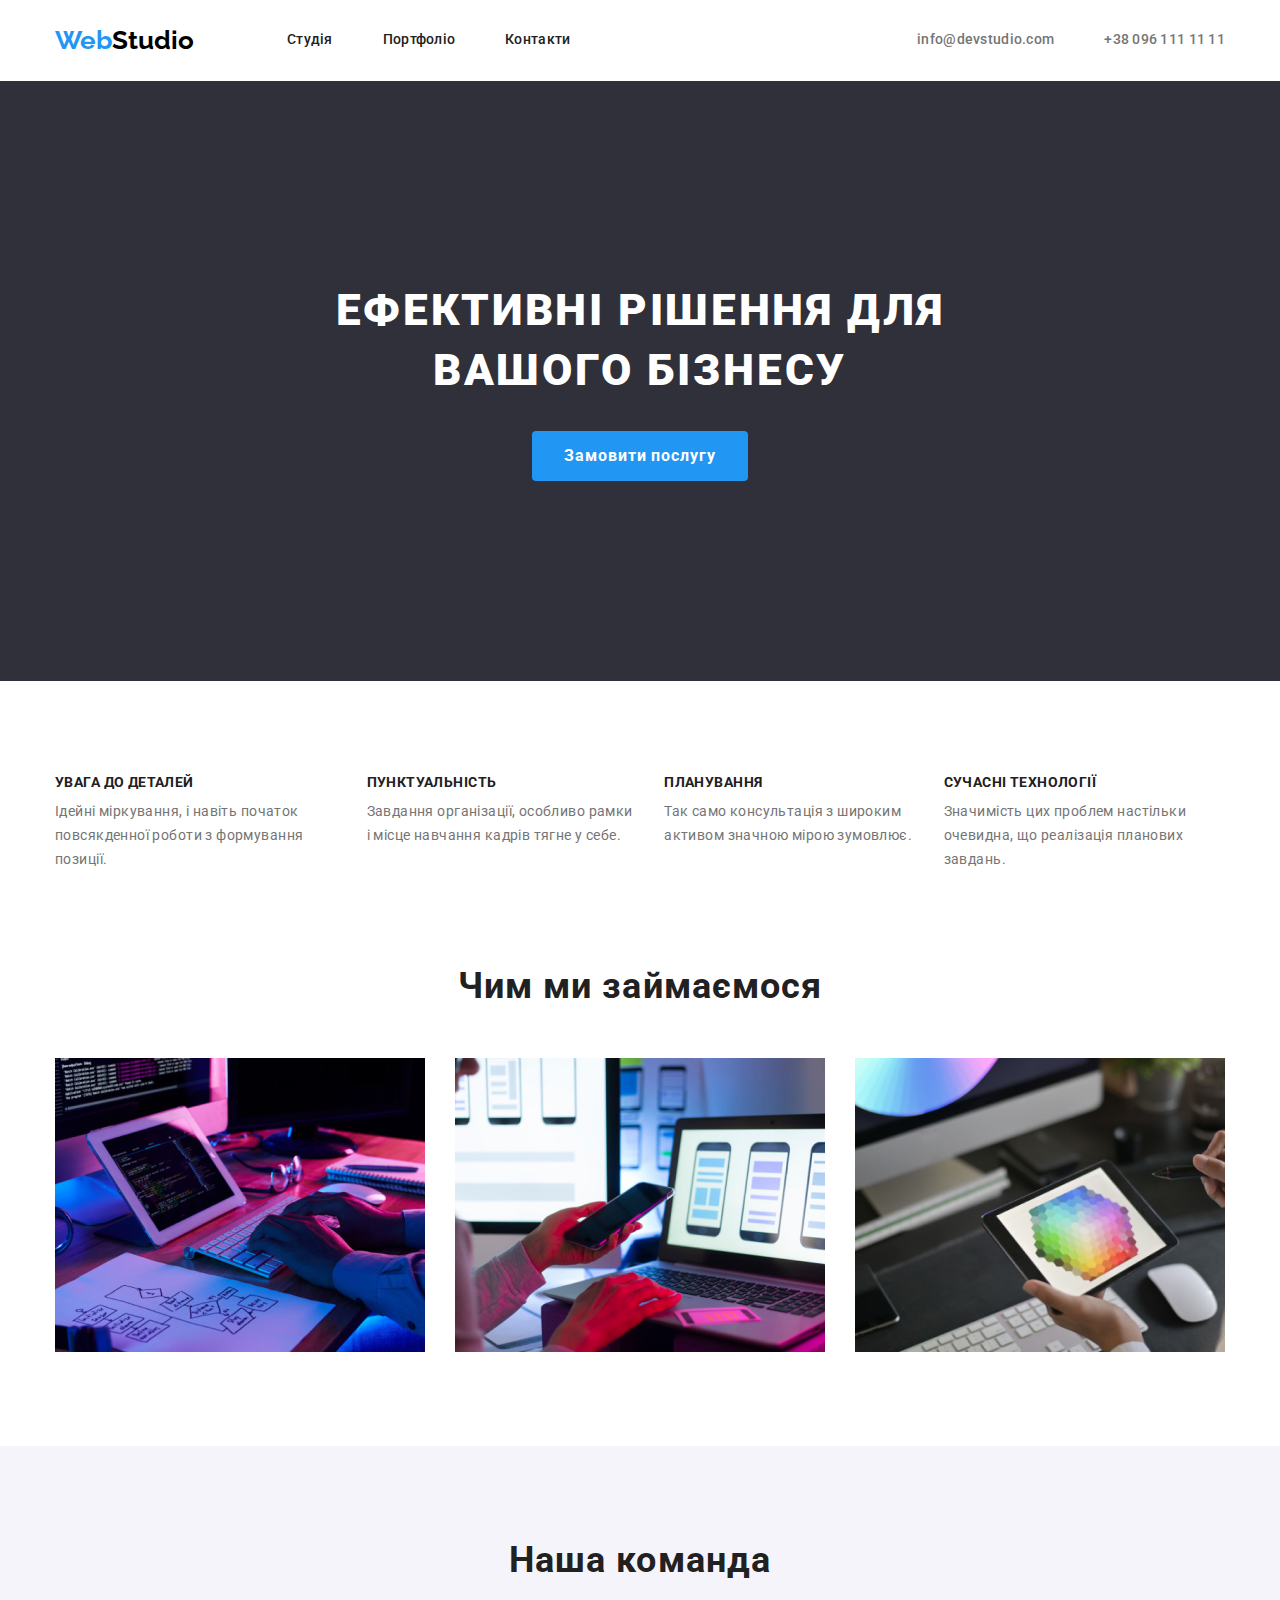
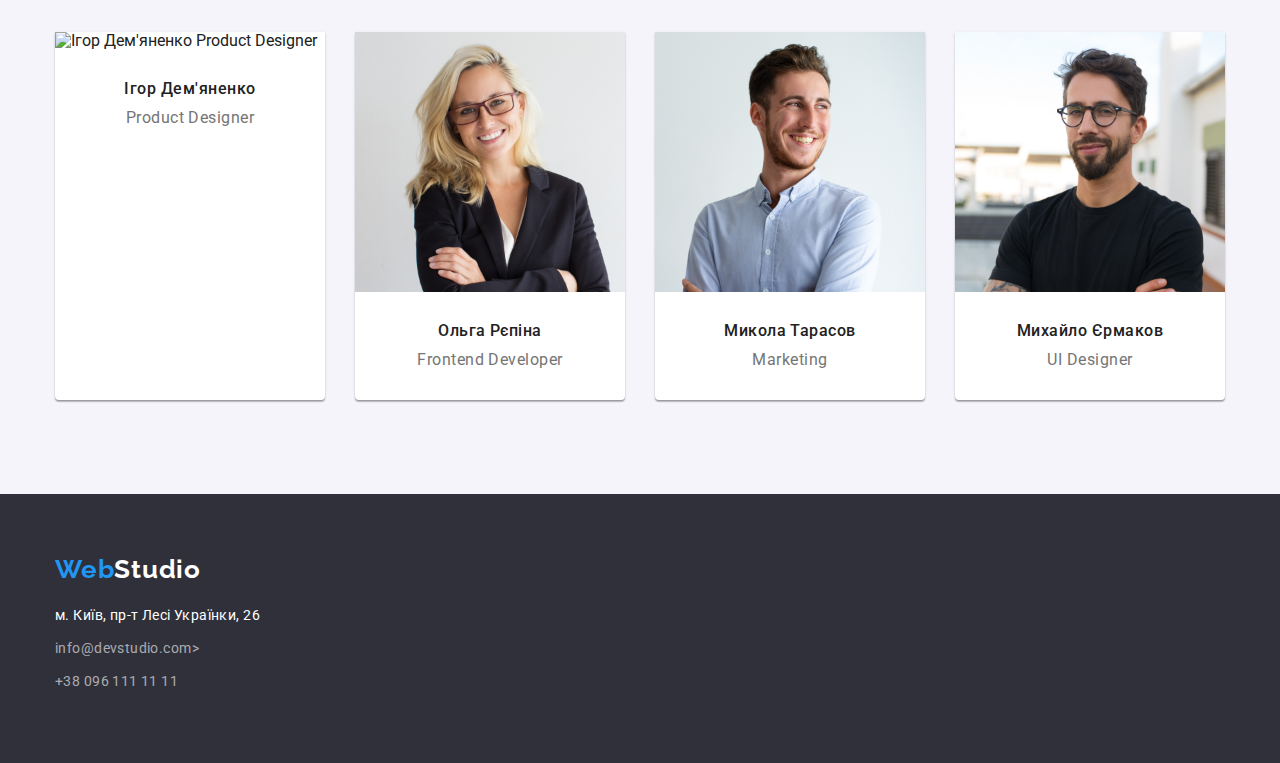
==== index.html @ bd8b51ce "Clone repozitory hm3" ====
<!DOCTYPE html>
<html lang="uk">
  <head>
    <meta charset="UTF-8" />
    <meta http-equiv="X-UA-Compatible" content="IE=edge" />
    <meta name="viewport" content="width=device-width, initial-scale=1.0" />
    <title>Document</title>
    <link
      rel="stylesheet"
      href="https://cdnjs.cloudflare.com/ajax/libs/modern-normalize/1.1.0/modern-normalize.min.css"
    />
    <link rel="stylesheet" href="./css/styles.css" />
    <link rel="preconnect" href="https://fonts.googleapis.com" />
    <link rel="preconnect" href="https://fonts.gstatic.com" crossorigin />
    <link
      href="https://fonts.googleapis.com/css2?family=Raleway:wght@700&family=Roboto:wght@400;500;700;900&display=swap"
      rel="stylesheet"
    />
  </head>

  <body>
    <header>
      <div class="container">
        <div class="header-container">
          <nav class="header-nav">
            <a class="logo-link" href="#"><span class="logoweb">Web</span>Studio </a>
            <ul class="nav-links">
              <li>
                <a class="nav-link" href="#">Студія</a>
              </li>
              <li>
                <a class="nav-link" href="./portfolio.html">Портфоліо</a>
              </li>
              <li>
                <a class="nav-link" href="#">Контакти</a>
              </li>
            </ul>
          </nav>

          <ul class="contact-links">
            <li><a class="contact-link" href="info@devstudio.com">info@devstudio.com</a></li>
            <li><a class="contact-link" href="tel:+380961111111">+38 096 111 11 11</a></li>
          </ul>
        </div>
      </div>
    </header>
    <main>
      <section class="main-section-button">
        <div class="container">
          <div class="container-main-button">
            <h1 class="main-text-button">Ефективні рішення для вашого бізнесу</h1>
            <button type="button" class="main-button">Замовити послугу</button>
          </div>
        </div>
      </section>
      <section class="main-text-section">
        <div class="container">
          <div class="container-main-text-title">
            <ul class="main-text">
              <li>
                <h3 class="main-text-title">УВАГА ДО ДЕТАЛЕЙ</h3>
                <p class="main-text-paragraph">
                  Ідейні міркування, і навіть початок повсякденної роботи з формування позиції.
                </p>
              </li>
              <li>
                <h3 class="main-text-title">ПУНКТУАЛЬНІСТЬ</h3>
                <p class="main-text-paragraph">
                  Завдання організації, особливо рамки і місце навчання кадрів тягне у себе.
                </p>
              </li>
              <li>
                <h3 class="main-text-title">ПЛАНУВАННЯ</h3>
                <p class="main-text-paragraph">
                  Так само консультація з широким активом значною мірою зумовлює.
                </p>
              </li>
              <li>
                <h3 class="main-text-title">СУЧАСНІ ТЕХНОЛОГІЇ</h3>
                <p class="main-text-paragraph">
                  Значимість цих проблем настільки очевидна, що реалізація планових завдань.
                </p>
              </li>
            </ul>
          </div>
        </div>
      </section>
      <section class="main-section-whatwedoings">
        <div class="container">
          <div class="container-main-whatwedoings">
            <h2 class="text-whatwedoing">Чим ми займаємося</h2>
            <ul class="main-section-whatwedoing">
              <li>
                <img src="./images/hm1/whatwedoing1.png" alt="Написання коду" width="370" />
              </li>

              <li>
                <img src="./images/hm1/whatwedoing2.png" alt="Мобільний додаток" width="370" />
              </li>

              <li>
                <img src="./images/hm1/whatwedoing3.png" alt="Графічний дизайн" width="370" />
              </li>
            </ul>
          </div>
        </div>
      </section>
      <section class="section-list-teams">
        <div class="container">
          <h2 class="team-title">Наша команда</h2>
          <ul class="list-teams-block">
            <li class="list-teams">
              <img
                src="./images/hm1/ІгорДем'яненко.svg"
                alt="Ігор Дем'яненко Product Designer"
                width="270"
              />
              <div class="team-text">
                <h3 class="list-team">Ігор Дем'яненко</h3>
                <p class="list-team-text">Product Designer</p>
              </div>
            </li>

            <li class="list-teams">
              <img
                src="./images/hm1/ОльгаРєпіна.png"
                alt="Ольга Рєпіна Frontend Developer"
                width="270"
              />
              <div class="team-text">
                <h3 class="list-team">Ольга Рєпіна</h3>
                <p class="list-team-text">Frontend Developer</p>
              </div>
            </li>
            <li class="list-teams">
              <img
                src="./images/hm1/МиколаТарасов.png"
                alt="Микола Тарасов Marketing"
                width="270"
              />
              <div class="team-text">
                <h3 class="list-team">Микола Тарасов</h3>
                <p class="list-team-text">Marketing</p>
              </div>
            </li>
            <li class="list-teams">
              <img
                src="./images/hm1/МихайлоЄрмаков.png"
                alt="Михайло Єрмаков UI Designer"
                width="270"
              />
              <div class="team-text">
                <h3 class="list-team">Михайло Єрмаков</h3>
                <p class="list-team-text">UI Designer</p>
              </div>
            </li>
          </ul>
        </div>
      </section>
    </main>
    <footer>
      <div class="container">
        <div class="container-footer">
          <a class="logo-link-footer" href="#"><span class="logoweb-footer">Web</span>Studio </a>
          <ul class="contact-links-footer">
            <li class="link-address">м. Київ, пр-т Лесі Українки, 26</li>
            <li class="contact-link-footer">info@devstudio.com></li>
            <li class="contact-link-footer">+38 096 111 11 11</li>
          </ul>
        </div>
      </div>
    </footer>
  </body>
</html>
---- css/styles.css ----
:root {
  --color-primary: #212121;
  --color-backgorund: #f5f4fa;
  --color-brand: #2f303a;
  --color-text: #757575;
  --color-backgorund2: #f5f5f5;
}
h1,
h2,
h3,
h4,
h5,
h6,
p,
ul {
  margin: 0;
  padding: 0;
}

*,
*::before,
*::after {
  box-sizing: border-box;
}
img {
  display: block;
  max-width: 100%;
  height: auto;
}

body {
  color: var(--color-primary);
  font-family: 'Roboto', sans-serif;
  font-size: 16px;
  font-weight: 400;
  background-color: #fff;
}
section {
  padding: 94px 0;
}

.container {
  width: 100%;
  max-width: 1200px;
  padding: 0 15px;
  margin: 0 auto;
}
header {
  padding: 25px 0;
  background-color: #fff;
}
.header-container {
  display: flex;
  align-items: center;
  justify-content: space-between;
}
.header-nav {
  display: flex;
  flex-grow: 1;
  align-items: center;
}

.logo-link {
  color: #000000;
  font-family: 'Raleway', sans-serif;
  font-weight: 700;
  font-size: 26px;
  line-height: 1.19;
  text-decoration: none;
}
.logoweb {
  color: #2196f3;
}
.nav-links {
  display: flex;
  gap: 50px;
  margin-left: 93px;

  font-weight: 500;
  font-size: 14px;
  line-height: 1.14;
  letter-spacing: 0.02em;
  list-style-type: none;
}

.nav-link {
  color: var(--color-primary);
  text-decoration: none;
}

.nav-links .nav-link:hover {
  color: #2196f3;
}
.nav-links .nav-link:focus {
  color: #2196f3;
}
.contact-links {
  display: flex;
  gap: 50px;
  font-weight: 500;
  font-size: 14px;
  line-height: 1.14;
  letter-spacing: 0.02em;
  list-style-type: none;
}
.contact-link {
  color: var(--color-text);
  text-decoration: none;
}
.contact-links .contact-link:hover {
  color: #2196f3;
}
.contact-links .contact-link:focus {
  color: #2196f3;
}
.main-section-button {
  padding: 200px 0;
  background-color: var(--color-brand);
}
.container-main-button {
  text-align: center;
}
.main-text-button {
  margin: 0 auto;
  max-width: 696px;
  font-weight: 900;
  font-size: 44px;
  line-height: 1.36;
  letter-spacing: 0.06em;
  text-transform: uppercase;
  color: #fff;
}
.main-button {
  margin-top: 30px;
  padding: 10px 32px;
  font-weight: 700;
  font-size: 16px;
  line-height: 1.87;
  letter-spacing: 0.06em;
  color: #fff;
  background-color: #2196f3;
  border: none;
  border-radius: 4px;
}
.main-button:hover {
  background-color: #188ce8;
  color: #fff;
}
.main-text-section {
  background-color: #fff;
  padding-bottom: initial;
}
.main-text {
  display: flex;
  gap: 30px;
  flex-basis: calc((100%-90px) / 4);
}

.main-text {
  list-style-type: none;
}
.main-text-title {
  margin-bottom: 10px;
  font-weight: 700;
  font-size: 14px;
  line-height: 1.14;
  letter-spacing: 0.03em;
  text-transform: uppercase;
  text-decoration: none;
  color: var(--color-primary);
}
.main-text-paragraph {
  font-size: 14px;
  line-height: 1.71;
  letter-spacing: 0.03em;
  color: var(--color-text);
  text-decoration: none;
}

.main-section-whatwedoing {
  display: flex;
  gap: 30px;
  flex-basis: calc((100%-90px) / 3);
  justify-content: center;
  list-style-type: none;
  background-color: #fff;
}
.container-main-whatwedoings {
  text-align: center;
}
.text-whatwedoing {
  margin-bottom: 50px;
  font-weight: 700;
  font-size: 36px;
  line-height: 1.16;
  letter-spacing: 0.03em;
  color: var(--color-primary);
}
.section-list-teams {
  background-color: var(--color-backgorund);
}
.list-teams-block {
  display: flex;
  gap: 30px;
  flex-basis: calc((100%-90px) / 4);
  justify-content: center;
  list-style-type: none;
}
.team-title {
  text-align: center;
  margin-bottom: 50px;
  font-weight: 700;
  font-size: 36px;
  line-height: 1.16;
  letter-spacing: 0.03em;
  color: var(--color-primary);
}
.list-team {
  margin-bottom: 10px;
  text-align: center;
  font-weight: 500;
  font-size: 16px;
  line-height: 1.18;
  letter-spacing: 0.03em;
  color: var(--color-primary);
}
.list-team-text {
  text-align: center;
  font-size: 16px;
  line-height: 1.18;
  letter-spacing: 0.03em;
  color: var(--color-text);
}
.list-teams {
  background-color: #fff;
  box-shadow: 0px 1px 3px rgba(0, 0, 0, 0.12), 0px 1px 1px rgba(0, 0, 0, 0.14),
    0px 2px 1px rgba(0, 0, 0, 0.2);
  border-radius: 0px 0px 4px 4px;
}
.team-text {
  padding: 30px 0;
}
footer {
  padding: 60px 0;
  background-color: var(--color-brand);
}

.logo-link-footer {
  padding-top: 60px;

  color: #fff;
  font-family: 'Raleway', sans-serif;
  font-weight: 700;
  font-size: 26px;
  line-height: 1.19;
  letter-spacing: 0.03em;
  text-decoration: none;
}
.logoweb-footer {
  color: #2196f3;
}
.link-address {
  margin-bottom: 9px;
  font-size: 14px;
  line-height: 1.71;
  letter-spacing: 0.03em;
  color: #fff;
}
.contact-links-footer {
  margin-top: 20px;
  list-style-type: none;
}
.contact-link-footer {
  margin: 9px 0;
  font-size: 14px;
  line-height: 1.71;
  letter-spacing: 0.03em;
  color: rgba(255, 255, 255, 0.6);
}
.header-portfolio {
  border: 1px solid #ececec;
}
.container-section-portfolio {
  text-align: center;
}

.button-portfolio {
  padding: 6px 22px;
  font-weight: 500;
  font-size: 16px;
  line-height: 1.62;
  letter-spacing: 0.03em;
  color: var(--color-primary);
  background: var(--color-backgorund);
  border-radius: 4px;
  border: none;
}
.button-portfolio:focus {
  background-color: #2196f3;
  color: #fff;
}
.button-portfolio:hover {
  background-color: #2196f3;
  color: #fff;
}

.list-buttons-portfolio {
  display: flex;
  justify-content: center;
  gap: 8px;
  list-style-type: none;
}

.list-portfolio-box {
  display: flex;
  list-style-type: none;
  margin-top: 50px;
  gap: 30px;
  flex-wrap: wrap;
}
.porfolio-box {
  box-sizing: border-box;
  background: #ffffff;
}
.portfolio-title {
  margin-bottom: 4px;
  font-weight: 700;
  font-size: 18px;
  line-height: 2;
  letter-spacing: 0.06em;
  color: var(--color-primary);
}
.portfolio-paragraph {
  font-size: 16px;
  line-height: 1.87;
  letter-spacing: 0.03em;
  color: var(--color-text);
}
.portfolio-text {
  border-left: 1px solid #eeeeee;
  border-right: 1px solid #eeeeee;
  border-bottom: 1px solid #eeeeee;
  padding: 20px 24px;
}
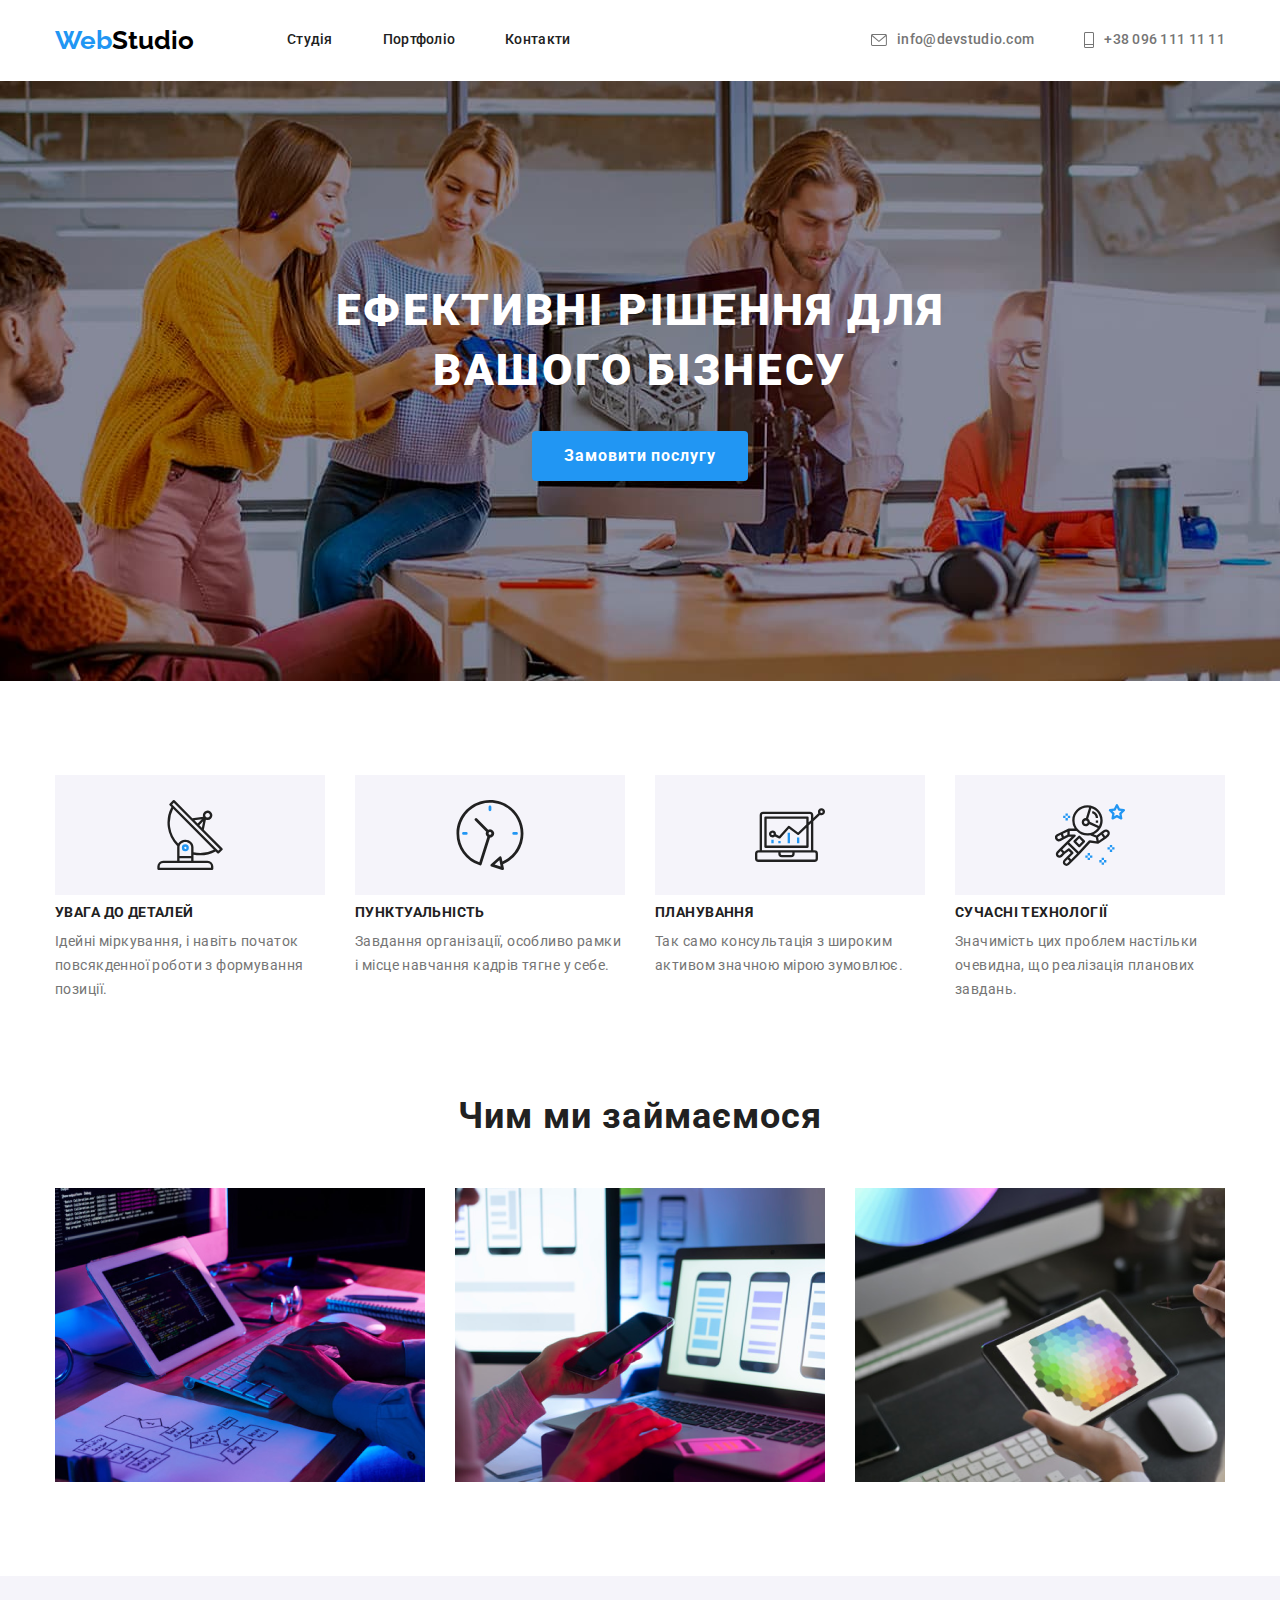
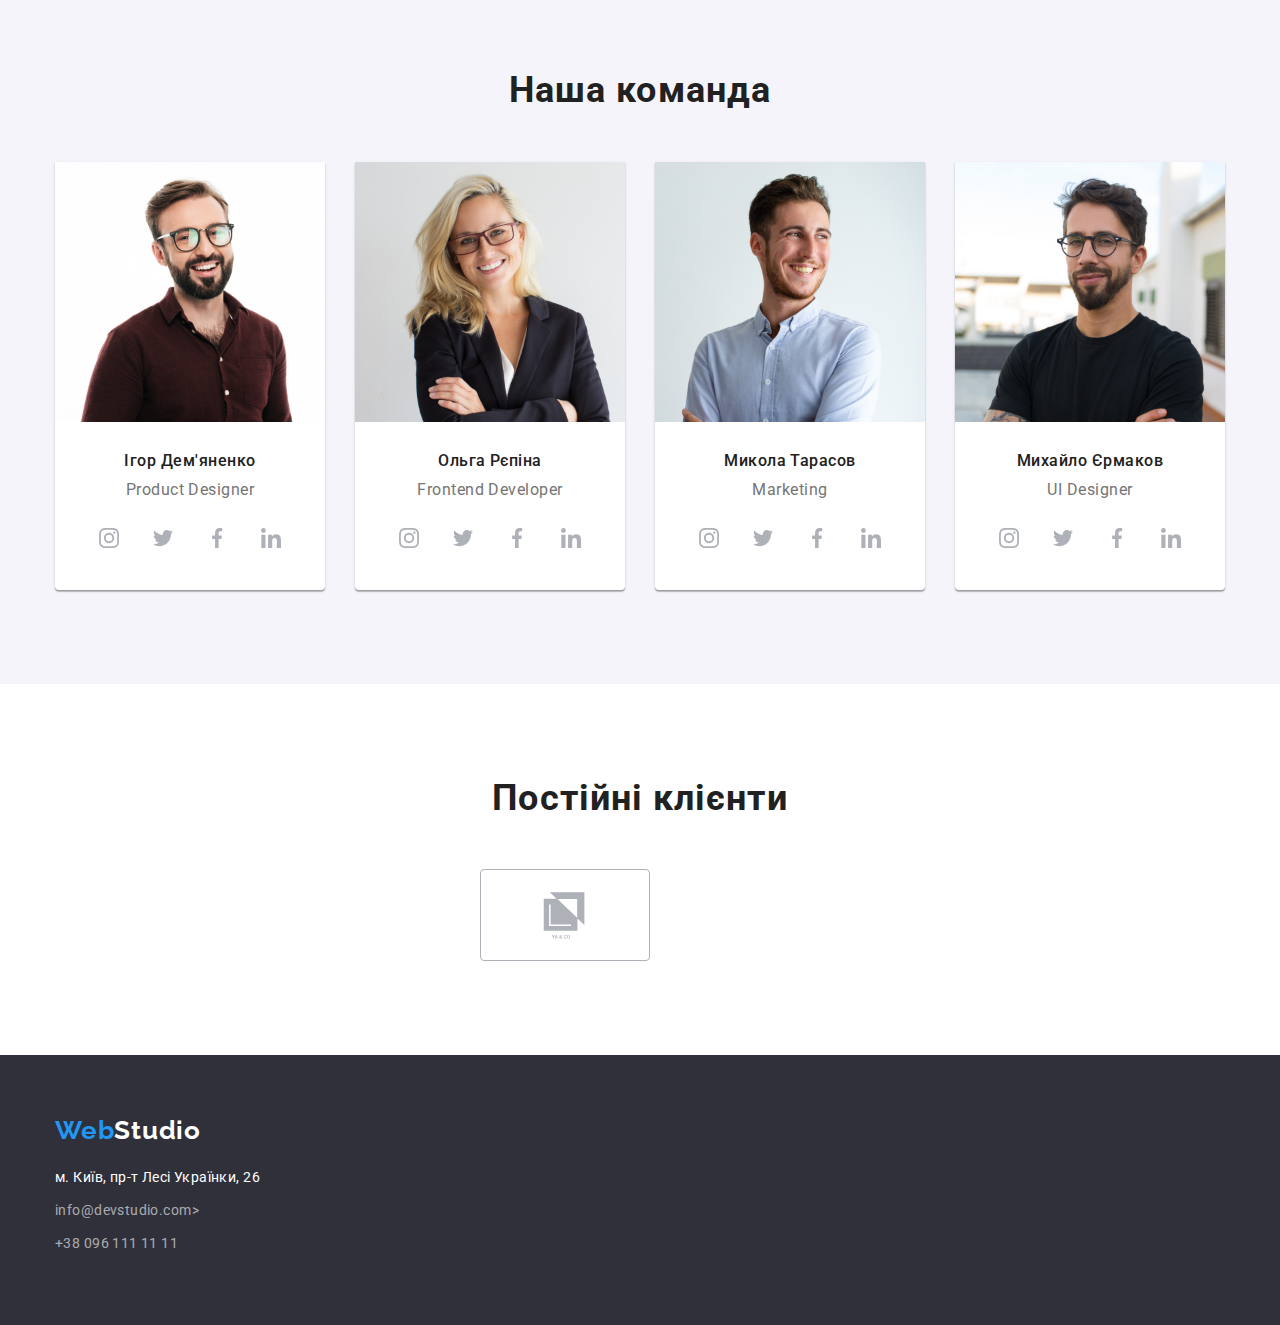
==== commit 77366dd7: "End onhover in permanent-clients" ====
--- a/index.html
+++ b/index.html
@@ -38,8 +38,27 @@
           </nav>
 
           <ul class="contact-links">
-            <li><a class="contact-link" href="info@devstudio.com">info@devstudio.com</a></li>
-            <li><a class="contact-link" href="tel:+380961111111">+38 096 111 11 11</a></li>
+            <li class="contact-links-list">
+              <a class="contact-link" href="info@devstudio.com">
+                <div class="contact-links-img">
+                  <svg width="16" height="12">
+                    <use href="./images/icons.svg#icon-envelope"></use>
+                  </svg>
+                </div>
+                info@devstudio.com</a
+              >
+            </li>
+
+            <li class="contact-links-list">
+              <a class="contact-link" href="tel:+380961111111">
+                <div class="contact-links-img">
+                  <svg width="10" height="16">
+                    <use href="./images/icons.svg#icon-phone"></use>
+                  </svg>
+                </div>
+                +38 096 111 11 11</a
+              >
+            </li>
           </ul>
         </div>
       </div>
@@ -58,24 +77,44 @@
           <div class="container-main-text-title">
             <ul class="main-text">
               <li>
+                <div class="main-text-img">
+                  <svg width="70" height="70">
+                    <use href="./images/icons.svg#icon-antenna"></use>
+                  </svg>
+                </div>
                 <h3 class="main-text-title">УВАГА ДО ДЕТАЛЕЙ</h3>
                 <p class="main-text-paragraph">
                   Ідейні міркування, і навіть початок повсякденної роботи з формування позиції.
                 </p>
               </li>
               <li>
+                <div class="main-text-img">
+                  <svg width="70" height="70">
+                    <use href="./images/icons.svg#icon-clock"></use>
+                  </svg>
+                </div>
                 <h3 class="main-text-title">ПУНКТУАЛЬНІСТЬ</h3>
                 <p class="main-text-paragraph">
                   Завдання організації, особливо рамки і місце навчання кадрів тягне у себе.
                 </p>
               </li>
               <li>
+                <div class="main-text-img">
+                  <svg width="70" height="70">
+                    <use href="./images/icons.svg#icon-diagram"></use>
+                  </svg>
+                </div>
                 <h3 class="main-text-title">ПЛАНУВАННЯ</h3>
                 <p class="main-text-paragraph">
                   Так само консультація з широким активом значною мірою зумовлює.
                 </p>
               </li>
               <li>
+                <div class="main-text-img">
+                  <svg width="70" height="70">
+                    <use href="./images/icons.svg#icon-astronaut"></use>
+                  </svg>
+                </div>
                 <h3 class="main-text-title">СУЧАСНІ ТЕХНОЛОГІЇ</h3>
                 <p class="main-text-paragraph">
                   Значимість цих проблем настільки очевидна, що реалізація планових завдань.
@@ -91,15 +130,27 @@
             <h2 class="text-whatwedoing">Чим ми займаємося</h2>
             <ul class="main-section-whatwedoing">
               <li>
-                <img src="./images/hm1/whatwedoing1.png" alt="Написання коду" width="370" />
-              </li>
-
-              <li>
-                <img src="./images/hm1/whatwedoing2.png" alt="Мобільний додаток" width="370" />
-              </li>
-
-              <li>
-                <img src="./images/hm1/whatwedoing3.png" alt="Графічний дизайн" width="370" />
+                <img
+                  src="./images/studio.image/whatwedoing1.png"
+                  alt="Написання коду"
+                  width="370"
+                />
+              </li>
+
+              <li>
+                <img
+                  src="./images/studio.image/whatwedoing2.png"
+                  alt="Мобільний додаток"
+                  width="370"
+                />
+              </li>
+
+              <li>
+                <img
+                  src="./images/studio.image/whatwedoing3.png"
+                  alt="Графічний дизайн"
+                  width="370"
+                />
               </li>
             </ul>
           </div>
@@ -111,49 +162,196 @@
           <ul class="list-teams-block">
             <li class="list-teams">
               <img
-                src="./images/hm1/ІгорДем'яненко.svg"
+                src="./images/studio.image/ІгорДем'яненко.png"
                 alt="Ігор Дем'яненко Product Designer"
                 width="270"
               />
               <div class="team-text">
                 <h3 class="list-team">Ігор Дем'яненко</h3>
                 <p class="list-team-text">Product Designer</p>
+                <div class="list-team-link">
+                  <ul class="net-list">
+                    <li class="net-item">
+                      <a href="#" class="net-link">
+                        <svg class="net-icon" width="20" height="20">
+                          <use href="./images/icons.svg#icon-instagram"></use>
+                        </svg>
+                      </a>
+                    </li>
+                    <li class="net-item">
+                      <a href="#" class="net-link">
+                        <svg class="net-icon" width="20" height="20">
+                          <use href="./images/icons.svg#icon-twitter"></use>
+                        </svg>
+                      </a>
+                    </li>
+                    <li class="net-item">
+                      <a href="#" class="net-link">
+                        <svg class="net-icon" width="20" height="20">
+                          <use href="./images/icons.svg#icon-facebook"></use>
+                        </svg>
+                      </a>
+                    </li>
+                    <li class="net-item">
+                      <a href="#" class="net-link">
+                        <svg class="net-icon" width="20" height="20">
+                          <use href="./images/icons.svg#icon-linkedin"></use>
+                        </svg>
+                      </a>
+                    </li>
+                  </ul>
+                </div>
               </div>
             </li>
 
             <li class="list-teams">
               <img
-                src="./images/hm1/ОльгаРєпіна.png"
+                src="./images/studio.image/ОльгаРєпіна.png"
                 alt="Ольга Рєпіна Frontend Developer"
                 width="270"
               />
               <div class="team-text">
                 <h3 class="list-team">Ольга Рєпіна</h3>
                 <p class="list-team-text">Frontend Developer</p>
+                <div class="list-team-link">
+                  <ul class="net-list">
+                    <li class="net-item">
+                      <a href="#" class="net-link">
+                        <svg class="net-icon" width="20" height="20">
+                          <use href="./images/icons.svg#icon-instagram"></use>
+                        </svg>
+                      </a>
+                    </li>
+                    <li class="net-item">
+                      <a href="#" class="net-link">
+                        <svg class="net-icon" width="20" height="20">
+                          <use href="./images/icons.svg#icon-twitter"></use>
+                        </svg>
+                      </a>
+                    </li>
+                    <li class="net-item">
+                      <a href="#" class="net-link">
+                        <svg class="net-icon" width="20" height="20">
+                          <use href="./images/icons.svg#icon-facebook"></use>
+                        </svg>
+                      </a>
+                    </li>
+                    <li class="net-item">
+                      <a href="#" class="net-link">
+                        <svg class="net-icon" width="20" height="20">
+                          <use href="./images/icons.svg#icon-linkedin"></use>
+                        </svg>
+                      </a>
+                    </li>
+                  </ul>
+                </div>
               </div>
             </li>
             <li class="list-teams">
               <img
-                src="./images/hm1/МиколаТарасов.png"
+                src="./images/studio.image/МиколаТарасов.png"
                 alt="Микола Тарасов Marketing"
                 width="270"
               />
               <div class="team-text">
                 <h3 class="list-team">Микола Тарасов</h3>
                 <p class="list-team-text">Marketing</p>
+                <div class="list-team-link">
+                  <ul class="net-list">
+                    <li class="net-item">
+                      <a href="#" class="net-link">
+                        <svg class="net-icon" width="20" height="20">
+                          <use href="./images/icons.svg#icon-instagram"></use>
+                        </svg>
+                      </a>
+                    </li>
+                    <li class="net-item">
+                      <a href="#" class="net-link">
+                        <svg class="net-icon" width="20" height="20">
+                          <use href="./images/icons.svg#icon-twitter"></use>
+                        </svg>
+                      </a>
+                    </li>
+                    <li class="net-item">
+                      <a href="#" class="net-link">
+                        <svg class="net-icon" width="20" height="20">
+                          <use href="./images/icons.svg#icon-facebook"></use>
+                        </svg>
+                      </a>
+                    </li>
+                    <li class="net-item">
+                      <a href="#" class="net-link">
+                        <svg class="net-icon" width="20" height="20">
+                          <use href="./images/icons.svg#icon-linkedin"></use>
+                        </svg>
+                      </a>
+                    </li>
+                  </ul>
+                </div>
               </div>
             </li>
             <li class="list-teams">
               <img
-                src="./images/hm1/МихайлоЄрмаков.png"
+                src="./images/studio.image/МихайлоЄрмаков.png"
                 alt="Михайло Єрмаков UI Designer"
                 width="270"
               />
               <div class="team-text">
                 <h3 class="list-team">Михайло Єрмаков</h3>
                 <p class="list-team-text">UI Designer</p>
+                <div class="list-team-link">
+                  <ul class="net-list">
+                    <li class="net-item">
+                      <a href="#" class="net-link">
+                        <svg class="net-icon" width="20" height="20">
+                          <use href="./images/icons.svg#icon-instagram"></use>
+                        </svg>
+                      </a>
+                    </li>
+                    <li class="net-item">
+                      <a href="#" class="net-link">
+                        <svg class="net-icon" width="20" height="20">
+                          <use href="./images/icons.svg#icon-twitter"></use>
+                        </svg>
+                      </a>
+                    </li>
+                    <li class="net-item">
+                      <a href="#" class="net-link">
+                        <svg class="net-icon" width="20" height="20">
+                          <use href="./images/icons.svg#icon-facebook"></use>
+                        </svg>
+                      </a>
+                    </li>
+                    <li class="net-item">
+                      <a href="#" class="net-link">
+                        <svg class="net-icon" width="20" height="20">
+                          <use href="./images/icons.svg#icon-linkedin"></use>
+                        </svg>
+                      </a>
+                    </li>
+                  </ul>
+                </div>
               </div>
             </li>
+          </ul>
+        </div>
+      </section>
+      <section class="permanent-clients-section">
+        <div class="container">
+          <h2 class="permanent-clients-title">Постійні клієнти</h2>
+          <ul class="permanent-clients-block">
+            <li class="permanent-client">
+              <a href="#" class="permanent-clients-link">
+                <svg class="permanent-icon" width="106" height="60">
+                  <use href="./images/icons.svg#icon-company1"></use>
+                </svg>
+              </a>
+            </li>
+            <li class="permanent-client"></li>
+            <li class="permanent-client"></li>
+            <li class="permanent-client"></li>
+            <li class="permanent-client"></li>
+            <li class="permanent-client"></li>
           </ul>
         </div>
       </section>
--- a/css/styles.css
+++ b/css/styles.css
@@ -4,6 +4,8 @@
   --color-brand: #2f303a;
   --color-text: #757575;
   --color-backgorund2: #f5f5f5;
+  --color-soc-link: #afb1b8;
+  --color-focus: #2196f3;
 }
 h1,
 h2,
@@ -16,6 +18,9 @@
   margin: 0;
   padding: 0;
 }
+ul {
+  list-style-type: none;
+}
 
 *,
 *::before,
@@ -80,7 +85,6 @@
   font-size: 14px;
   line-height: 1.14;
   letter-spacing: 0.02em;
-  list-style-type: none;
 }
 
 .nav-link {
@@ -92,7 +96,7 @@
   color: #2196f3;
 }
 .nav-links .nav-link:focus {
-  color: #2196f3;
+  color: var(--color-focus);
 }
 .contact-links {
   display: flex;
@@ -101,21 +105,38 @@
   font-size: 14px;
   line-height: 1.14;
   letter-spacing: 0.02em;
-  list-style-type: none;
-}
+}
+
+.contact-links-img {
+  display: flex;
+  justify-content: center;
+  align-items: center;
+  fill: var(--color-text);
+  margin-right: 10px;
+}
+.contact-link:hover .contact-links-img {
+  fill: var(--color-focus);
+}
+
 .contact-link {
+  display: flex;
+  justify-content: center;
+  align-items: center;
   color: var(--color-text);
   text-decoration: none;
 }
-.contact-links .contact-link:hover {
-  color: #2196f3;
-}
-.contact-links .contact-link:focus {
-  color: #2196f3;
+.contact-link:hover {
+  color: var(--color-focus);
+}
+.contact-link:focus {
+  color: var(--color-focus);
 }
 .main-section-button {
+  background-position: center;
+  background-repeat: no-repeat;
   padding: 200px 0;
-  background-color: var(--color-brand);
+  background-image: url(/images/studio.image/backgroundimage.jpg);
+  background-color: rgba(47, 48, 58, 0.4);
 }
 .container-main-button {
   text-align: center;
@@ -156,8 +177,14 @@
   flex-basis: calc((100%-90px) / 4);
 }
 
-.main-text {
-  list-style-type: none;
+.main-text-img {
+  display: flex;
+  justify-content: center;
+  align-items: center;
+  width: 270px;
+  height: 120px;
+  margin-bottom: 10px;
+  background-color: var(--color-backgorund);
 }
 .main-text-title {
   margin-bottom: 10px;
@@ -182,7 +209,7 @@
   gap: 30px;
   flex-basis: calc((100%-90px) / 3);
   justify-content: center;
-  list-style-type: none;
+
   background-color: #fff;
 }
 .container-main-whatwedoings {
@@ -204,7 +231,6 @@
   gap: 30px;
   flex-basis: calc((100%-90px) / 4);
   justify-content: center;
-  list-style-type: none;
 }
 .team-title {
   text-align: center;
@@ -225,6 +251,7 @@
   color: var(--color-primary);
 }
 .list-team-text {
+  margin-bottom: 16px;
   text-align: center;
   font-size: 16px;
   line-height: 1.18;
@@ -240,6 +267,60 @@
 .team-text {
   padding: 30px 0;
 }
+
+.net-list {
+  display: flex;
+  justify-content: center;
+  gap: 10px;
+}
+.net-link {
+  width: 44px;
+  height: 44px;
+  display: flex;
+  align-items: center;
+  justify-content: center;
+  background-color: #fff;
+  border-radius: 50%;
+}
+.net-link {
+  fill: var(--color-soc-link);
+}
+.net-link:hover {
+  fill: #fff;
+  background-color: var(--color-focus);
+}
+.permanent-clients-block {
+  display: flex;
+  justify-content: center;
+  gap: 30px;
+}
+.permanent-clients-link {
+  width: 170px;
+  height: 92px;
+  display: flex;
+  align-items: center;
+  justify-content: center;
+  background-color: #fff;
+  border: 1px solid #afb1b8;
+  border-radius: 4px;
+}
+.permanent-clients-title {
+  margin-bottom: 50px;
+  font-weight: 700;
+  font-size: 36px;
+  line-height: 1.16;
+  text-align: center;
+  letter-spacing: 0.03em;
+}
+.permanent-icon {
+  display: flex;
+  align-items: center;
+  justify-content: center;
+  fill: #afb1b8;
+}
+.permanent-clients-link:hover {
+  fill: var(--color-focus);
+}
 footer {
   padding: 60px 0;
   background-color: var(--color-brand);
@@ -268,7 +349,6 @@
 }
 .contact-links-footer {
   margin-top: 20px;
-  list-style-type: none;
 }
 .contact-link-footer {
   margin: 9px 0;
@@ -279,9 +359,6 @@
 }
 .header-portfolio {
   border: 1px solid #ececec;
-}
-.container-section-portfolio {
-  text-align: center;
 }
 
 .button-portfolio {
@@ -296,7 +373,7 @@
   border: none;
 }
 .button-portfolio:focus {
-  background-color: #2196f3;
+  background-color: var(--color-focus);
   color: #fff;
 }
 .button-portfolio:hover {
@@ -308,12 +385,10 @@
   display: flex;
   justify-content: center;
   gap: 8px;
-  list-style-type: none;
 }
 
 .list-portfolio-box {
   display: flex;
-  list-style-type: none;
   margin-top: 50px;
   gap: 30px;
   flex-wrap: wrap;
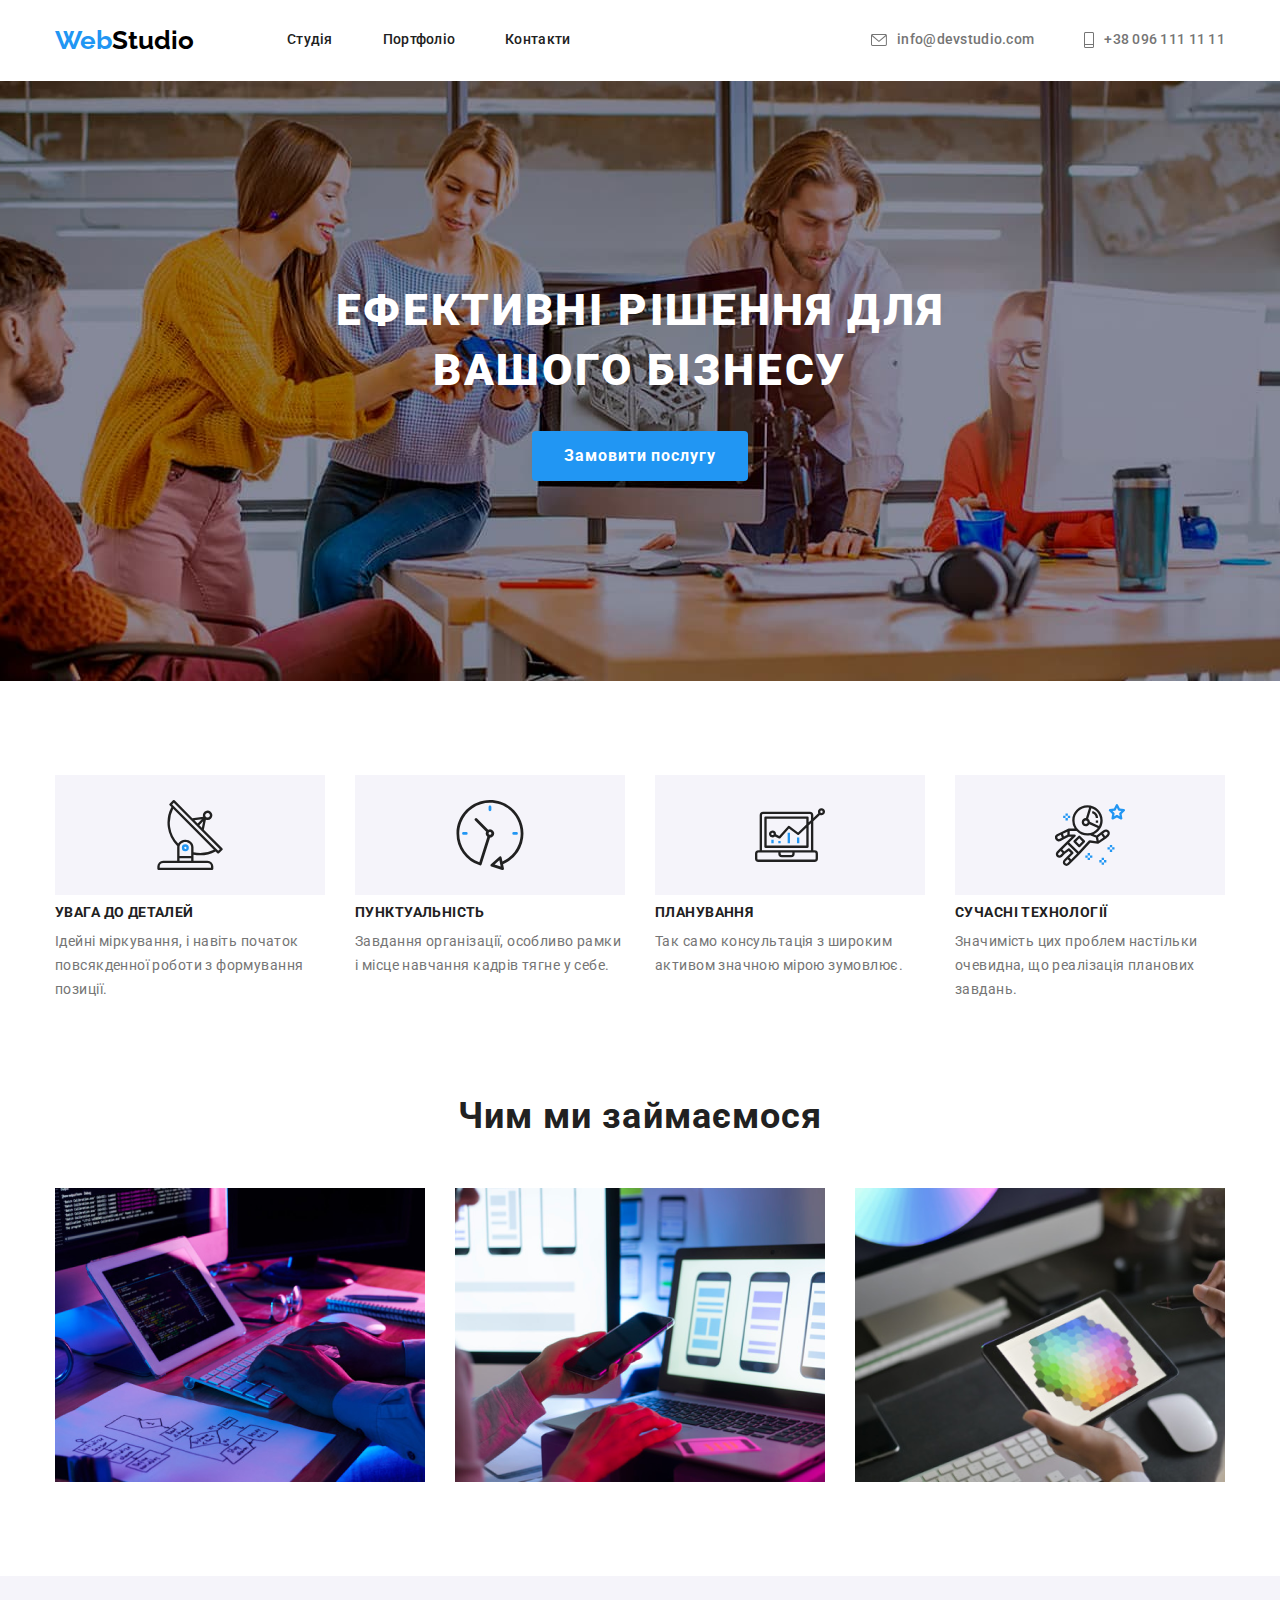
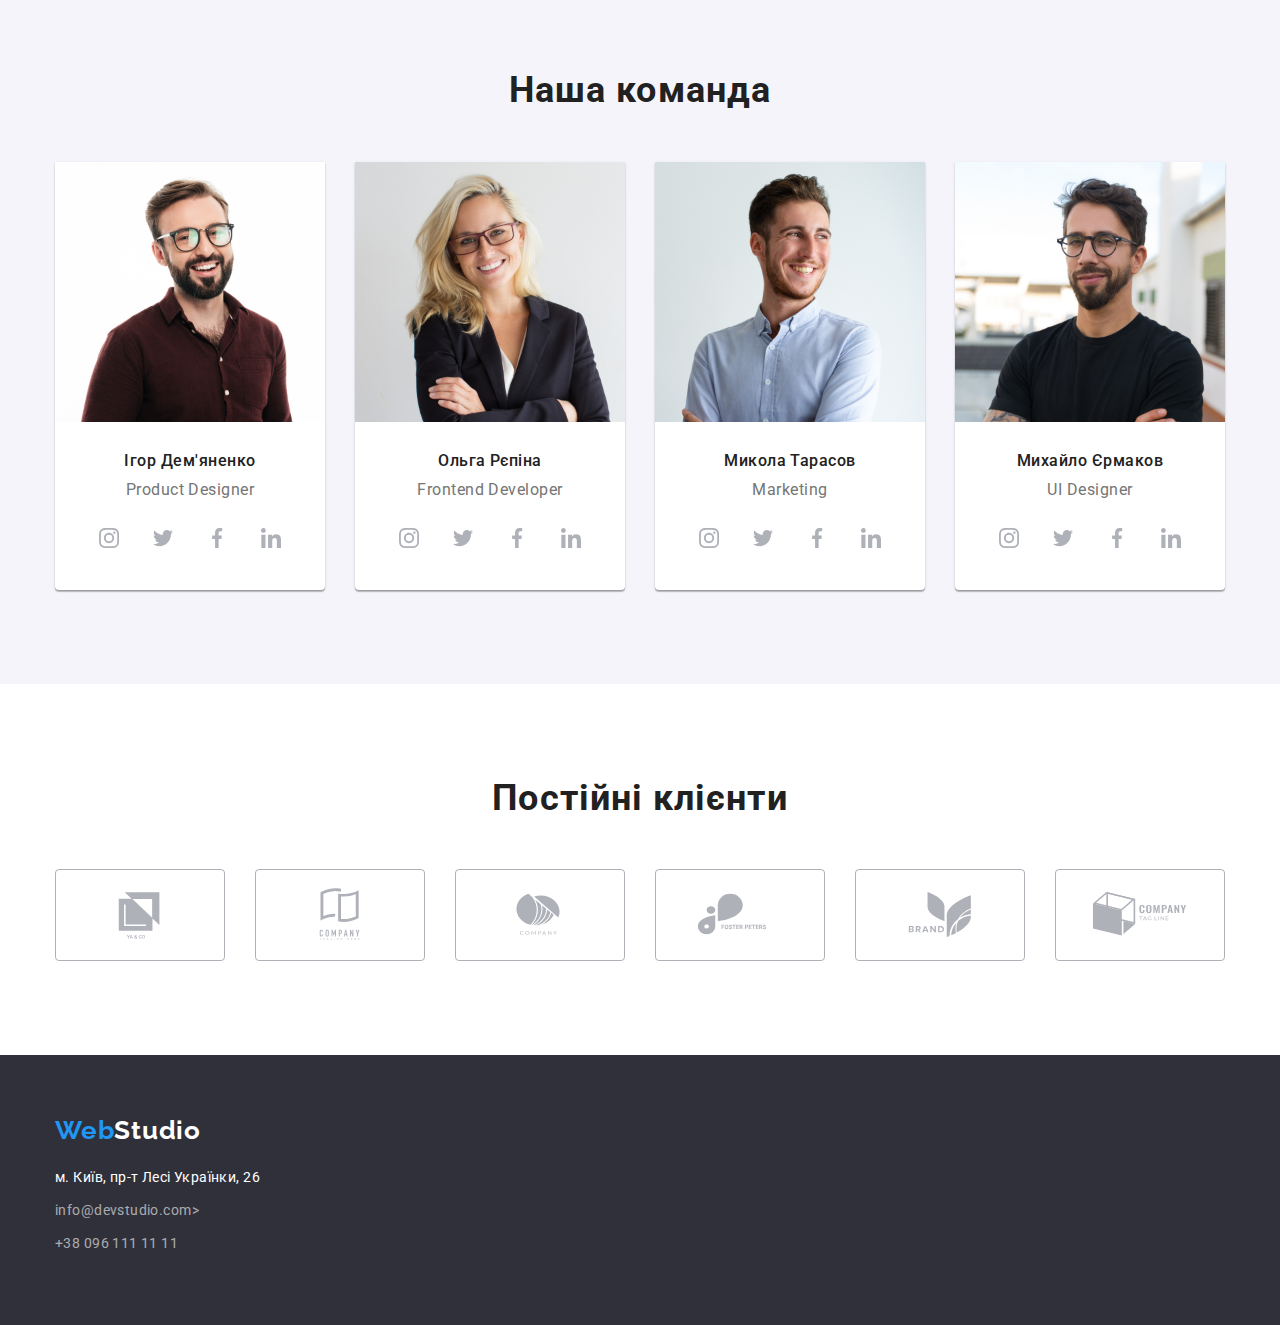
==== commit 52bc499e: "Footer in studio" ====
--- a/index.html
+++ b/index.html
@@ -340,18 +340,48 @@
         <div class="container">
           <h2 class="permanent-clients-title">Постійні клієнти</h2>
           <ul class="permanent-clients-block">
-            <li class="permanent-client">
+            <li>
               <a href="#" class="permanent-clients-link">
                 <svg class="permanent-icon" width="106" height="60">
                   <use href="./images/icons.svg#icon-company1"></use>
                 </svg>
               </a>
             </li>
-            <li class="permanent-client"></li>
-            <li class="permanent-client"></li>
-            <li class="permanent-client"></li>
-            <li class="permanent-client"></li>
-            <li class="permanent-client"></li>
+            <li>
+              <a href="#" class="permanent-clients-link">
+                <svg class="permanent-icon" width="106" height="60">
+                  <use href="./images/icons.svg#icon-company2"></use>
+                </svg>
+              </a>
+            </li>
+            <li>
+              <a href="#" class="permanent-clients-link">
+                <svg class="permanent-icon" width="106" height="60">
+                  <use href="./images/icons.svg#icon-company3"></use>
+                </svg>
+              </a>
+            </li>
+            <li>
+              <a href="#" class="permanent-clients-link">
+                <svg class="permanent-icon" width="106" height="60">
+                  <use href="./images/icons.svg#icon-company4"></use>
+                </svg>
+              </a>
+            </li>
+            <li>
+              <a href="#" class="permanent-clients-link">
+                <svg class="permanent-icon" width="106" height="60">
+                  <use href="./images/icons.svg#icon-company5"></use>
+                </svg>
+              </a>
+            </li>
+            <li>
+              <a href="#" class="permanent-clients-link">
+                <svg class="permanent-icon" width="106" height="60">
+                  <use href="./images/icons.svg#icon-company6"></use>
+                </svg>
+              </a>
+            </li>
           </ul>
         </div>
       </section>
--- a/css/styles.css
+++ b/css/styles.css
@@ -289,38 +289,36 @@
   fill: #fff;
   background-color: var(--color-focus);
 }
+
+.permanent-clients-title {
+  margin-bottom: 50px;
+  font-weight: 700;
+  font-size: 36px;
+  line-height: 1.16;
+  text-align: center;
+  letter-spacing: 0.03em;
+}
 .permanent-clients-block {
   display: flex;
   justify-content: center;
   gap: 30px;
 }
+
 .permanent-clients-link {
   width: 170px;
   height: 92px;
   display: flex;
   align-items: center;
   justify-content: center;
-  background-color: #fff;
+  fill: #afb1b8;
   border: 1px solid #afb1b8;
   border-radius: 4px;
 }
-.permanent-clients-title {
-  margin-bottom: 50px;
-  font-weight: 700;
-  font-size: 36px;
-  line-height: 1.16;
-  text-align: center;
-  letter-spacing: 0.03em;
-}
-.permanent-icon {
-  display: flex;
-  align-items: center;
-  justify-content: center;
-  fill: #afb1b8;
-}
 .permanent-clients-link:hover {
   fill: var(--color-focus);
-}
+  border-color: var(--color-focus);
+}
+
 footer {
   padding: 60px 0;
   background-color: var(--color-brand);
@@ -357,6 +355,7 @@
   letter-spacing: 0.03em;
   color: rgba(255, 255, 255, 0.6);
 }
+
 .header-portfolio {
   border: 1px solid #ececec;
 }
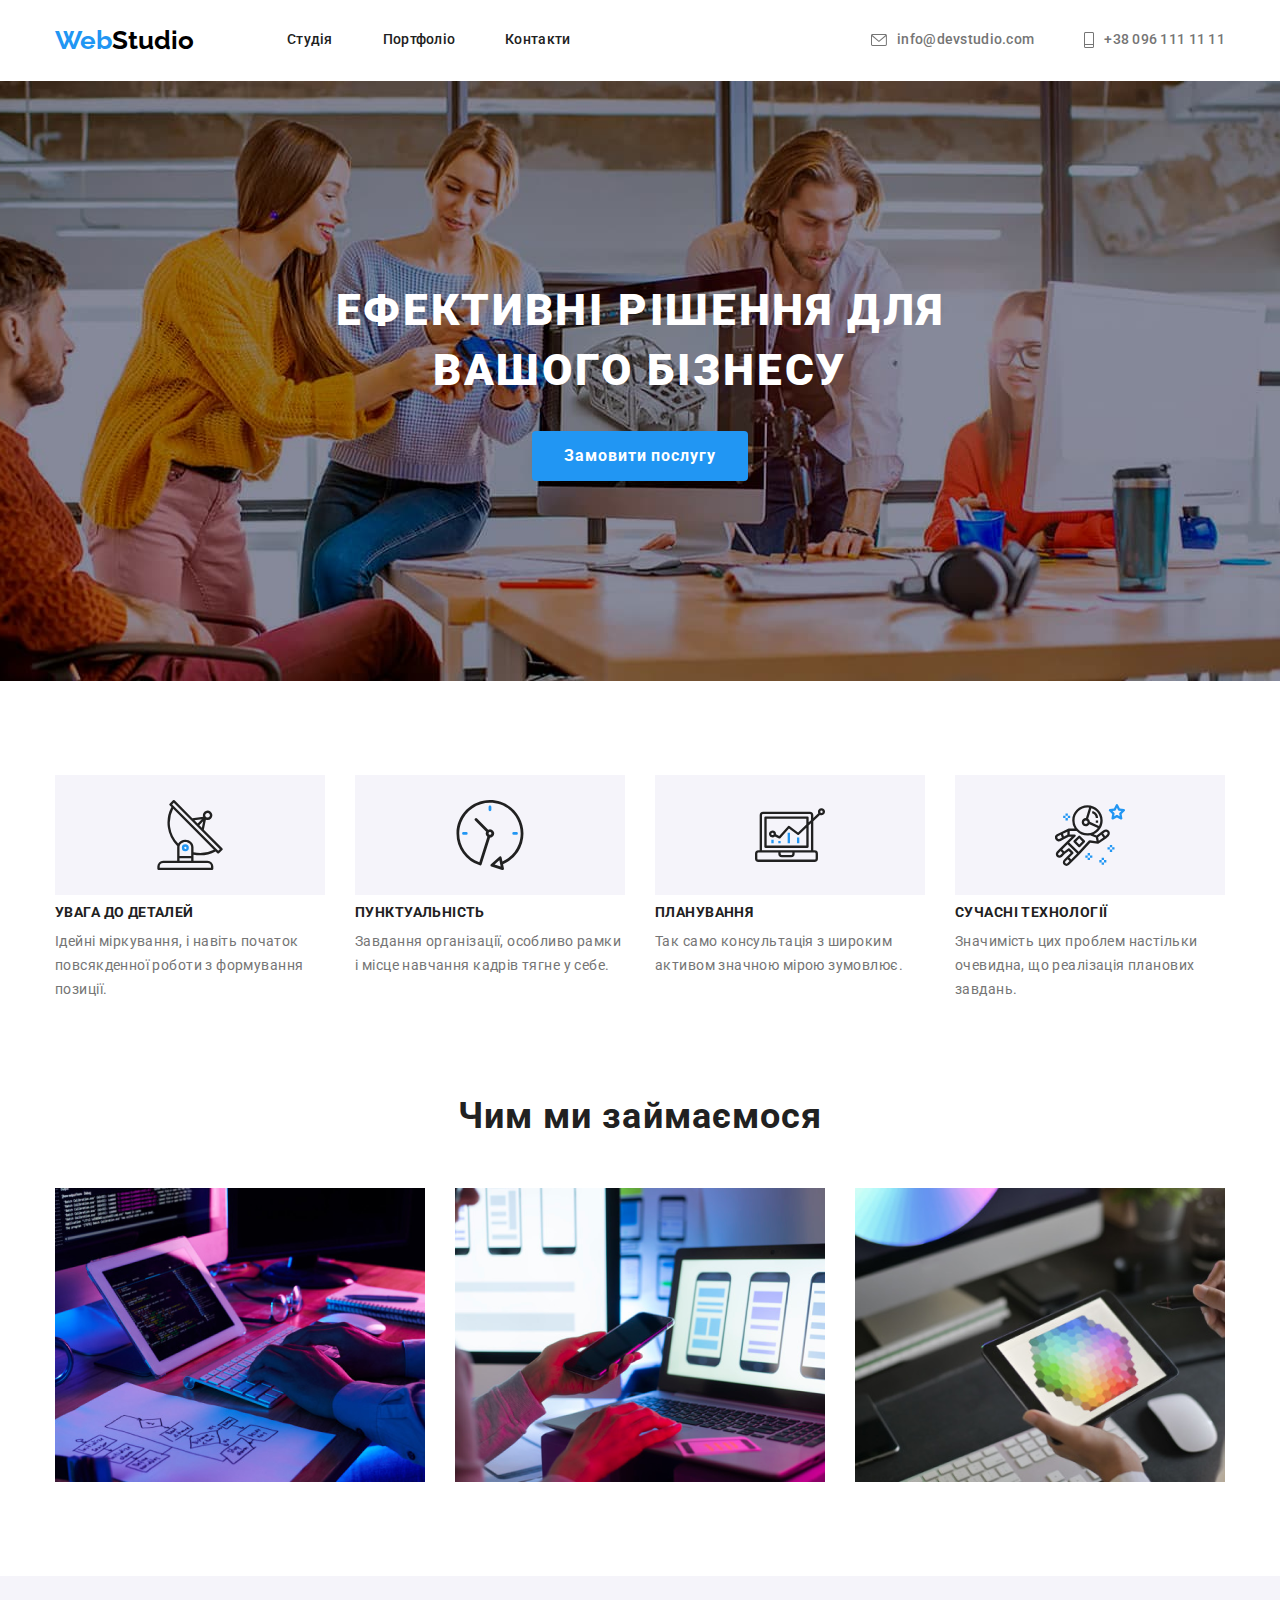
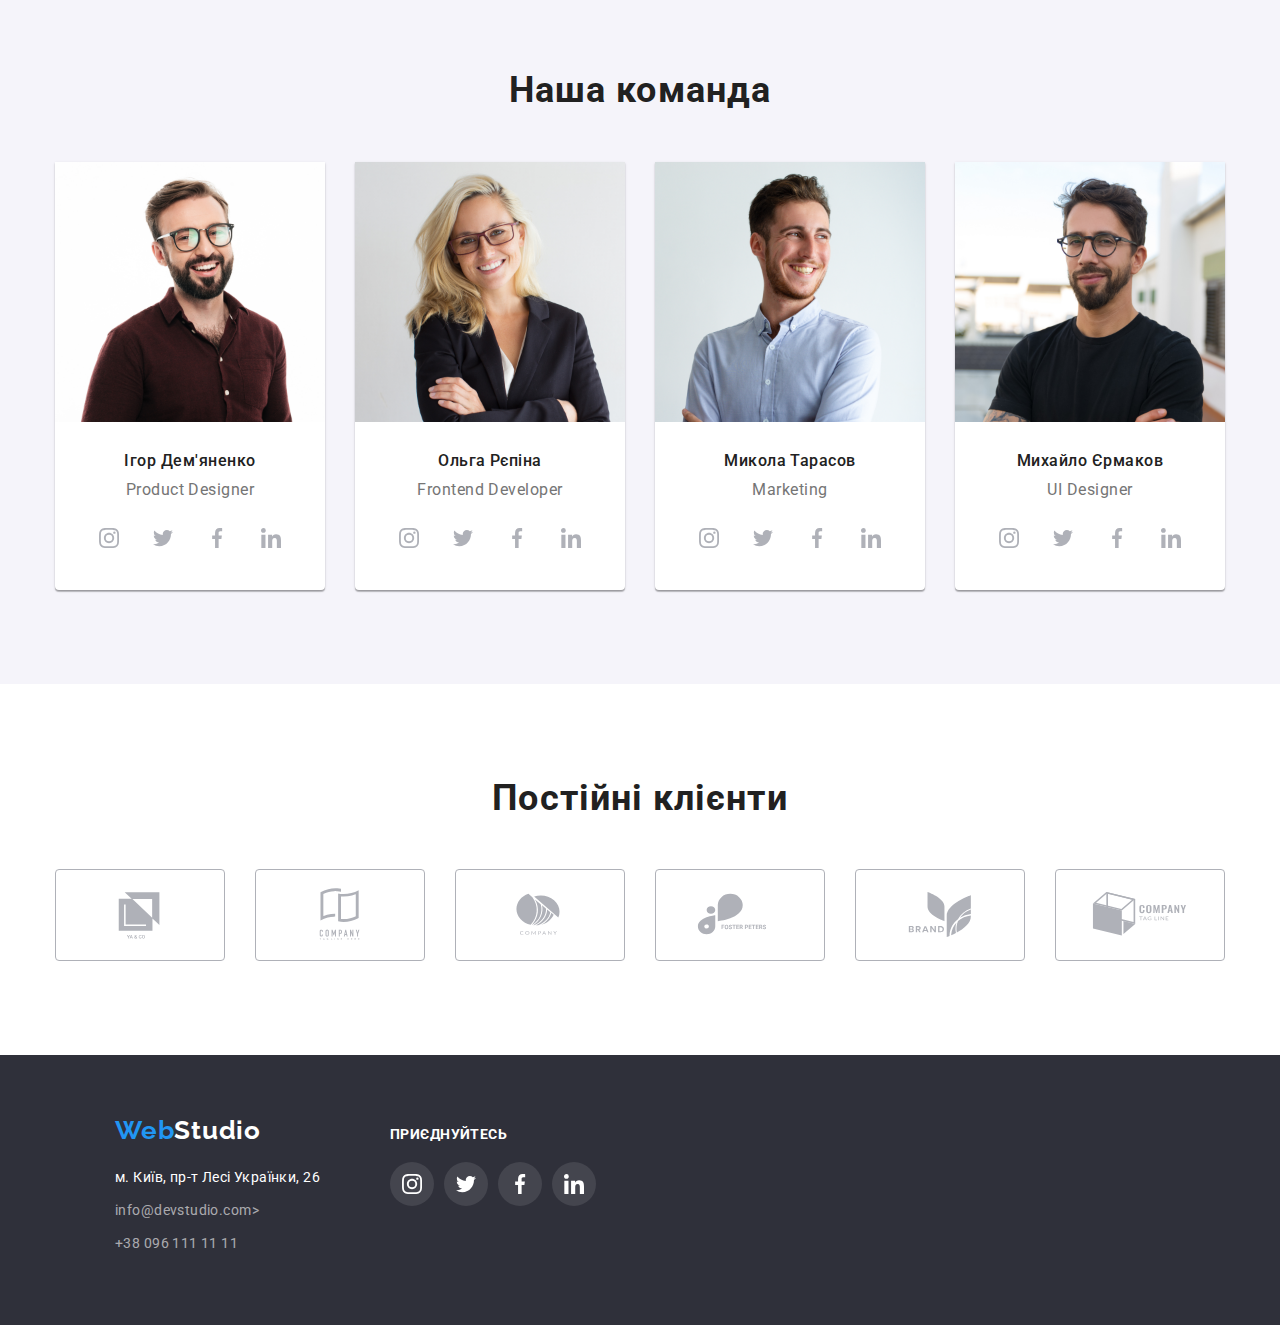
==== commit ee04e867: "End hm4" ====
--- a/index.html
+++ b/index.html
@@ -388,6 +388,7 @@
     </main>
     <footer>
       <div class="container">
+        <div class = "container-footer-wrapper">
         <div class="container-footer">
           <a class="logo-link-footer" href="#"><span class="logoweb-footer">Web</span>Studio </a>
           <ul class="contact-links-footer">
@@ -396,6 +397,43 @@
             <li class="contact-link-footer">+38 096 111 11 11</li>
           </ul>
         </div>
+      <div class="container-soc-links-footer">
+        <p class="soc-link-text">приєднуйтесь</p>
+        <div class="soc-links-footer">
+          <ul class="soc-links">
+            <li class="soc-link">
+              <a href="#" class="footer-soc-link">
+                <svg class="footer-net-icon" width="20" height="20">
+                  <use href="./images/icons.svg#icon-instagram"></use>
+                </svg>
+              </a>
+            </li>
+            <li class="soc-link">
+              <a href="#" class="footer-soc-link">
+                <svg class="footer-net-icon" width="20" height="20">
+                  <use href="./images/icons.svg#icon-twitter"></use>
+                </svg>
+              </a>
+            </li>
+            <li class="soc-link">
+              <a href="#" class="footer-soc-link">
+                <svg class="footer-net-icon" width="20" height="20">
+                  <use href="./images/icons.svg#icon-facebook"></use>
+                </svg>
+              </a>
+            </li>
+          <li class="soc-link">
+            <a href="#" class="footer-soc-link">
+              <svg class="footer-net-icon" width="20" height="20">
+                  <use href="./images/icons.svg#icon-linkedin"></use>
+                </svg>
+              </a>
+            </li>
+          </ul>
+        </div>
+        </div>
+      </div>
+        
       </div>
     </footer>
   </body>
--- a/css/styles.css
+++ b/css/styles.css
@@ -124,6 +124,7 @@
   align-items: center;
   color: var(--color-text);
   text-decoration: none;
+  cursor: pointer;
 }
 .contact-link:hover {
   color: var(--color-focus);
@@ -320,7 +321,7 @@
 }
 
 footer {
-  padding: 60px 0;
+  /* padding: 60px 0; */
   background-color: var(--color-brand);
 }
 
@@ -355,6 +356,49 @@
   letter-spacing: 0.03em;
   color: rgba(255, 255, 255, 0.6);
 }
+.container-soc-links-footer{
+  align-items: baseline;
+  margin-left: 70px;
+}
+.container-footer-wrapper{
+  align-items: baseline;
+  display: flex;
+  padding: 60px;
+}
+.soc-link-text{
+  color: #fff;
+  font-style: normal;
+    font-weight: 700;
+    font-size: 14px;
+    line-height: 16px;
+    letter-spacing: 0.03em;
+    text-transform: uppercase;
+    margin-bottom: 20px;
+    
+}
+.soc-links{
+  display: flex;
+  gap: 10px;
+}
+.footer-soc-link{
+  width: 44px;
+    height: 44px;
+    display: flex;
+    align-items: center;
+    justify-content: center;
+    background-color: rgba(255, 255, 255, 0.1);;
+    border-radius: 50%;
+}
+.footer-net-icon{
+  fill: #fff;
+}
+.footer-soc-link:hover{
+  fill: #fff;
+  background-color: var(--color-focus);
+}
+
+
+
 
 .header-portfolio {
   border: 1px solid #ececec;
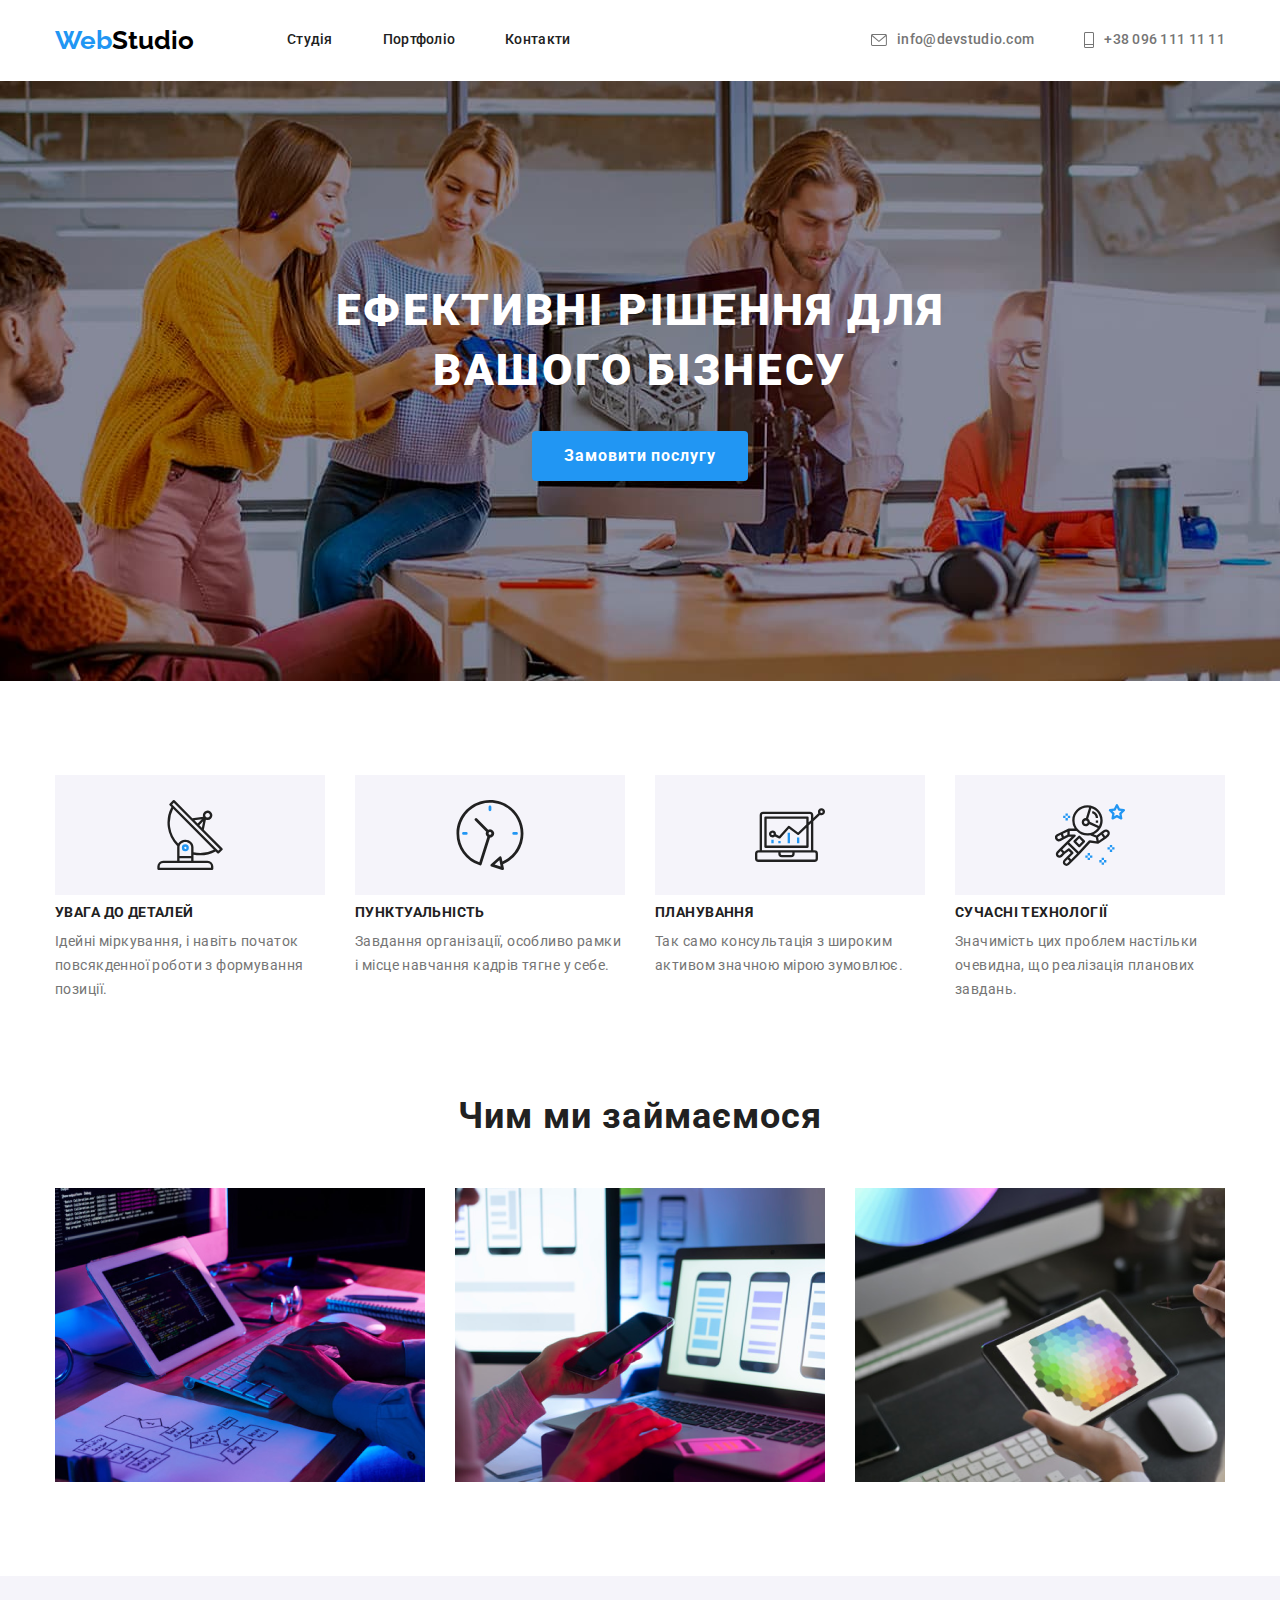
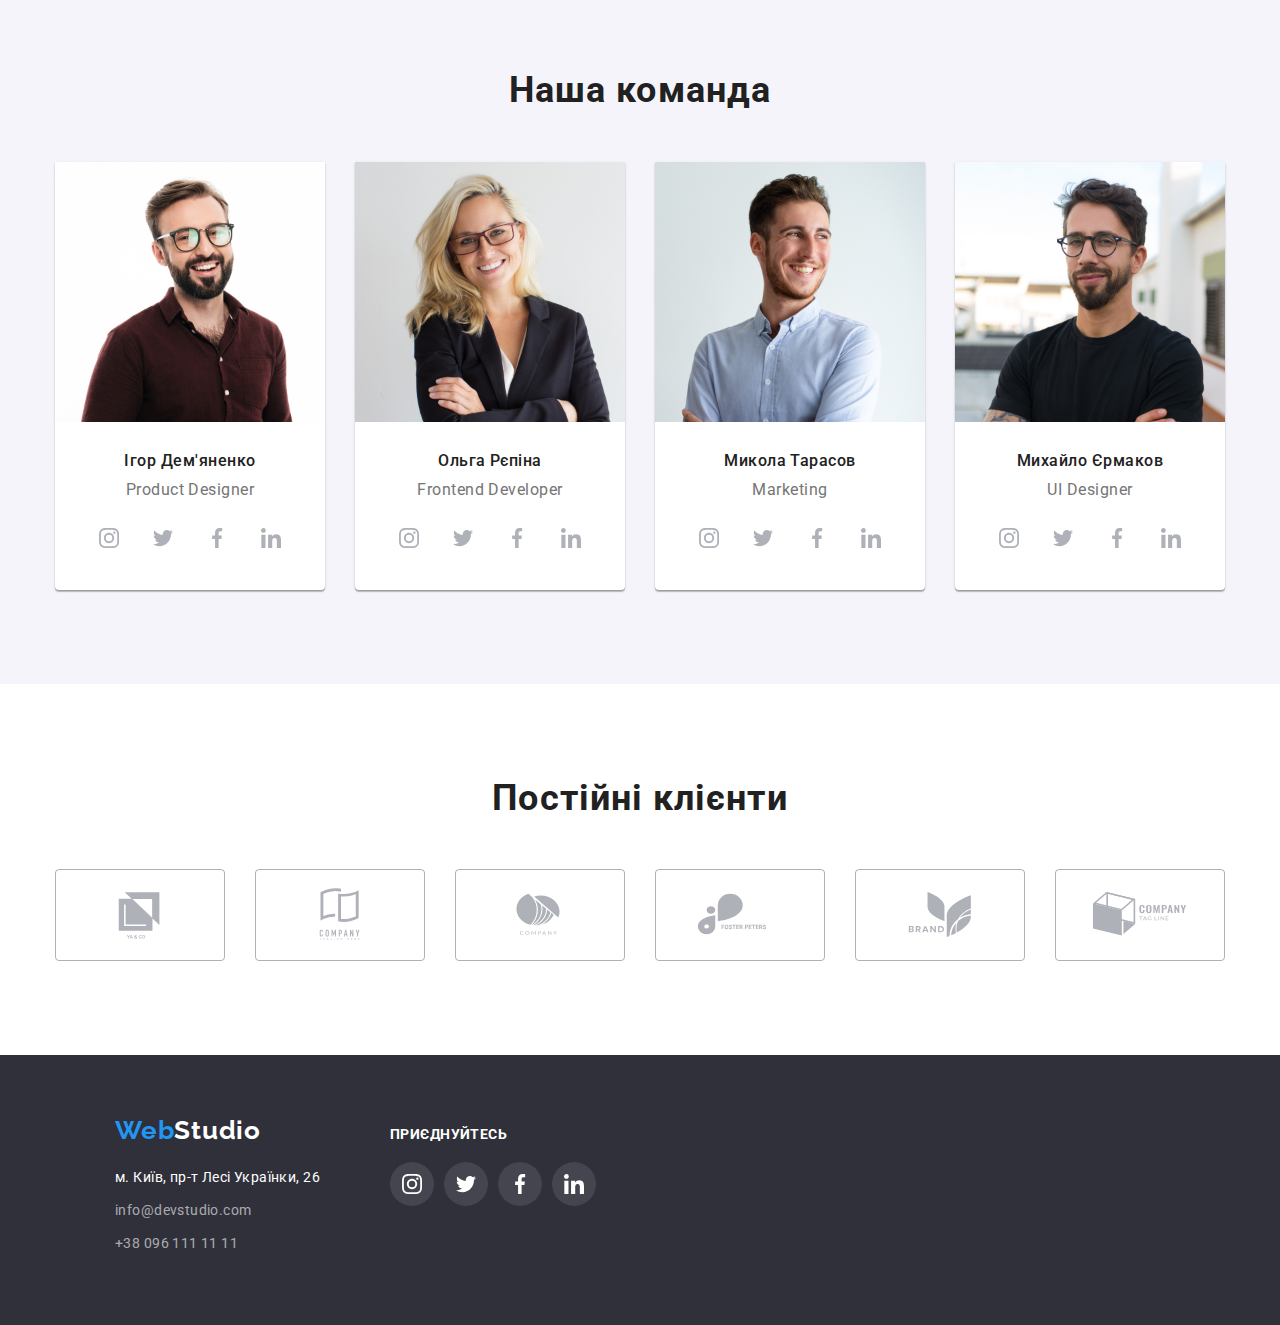
==== commit e944b399: "fix" ====
--- a/index.html
+++ b/index.html
@@ -393,7 +393,7 @@
           <a class="logo-link-footer" href="#"><span class="logoweb-footer">Web</span>Studio </a>
           <ul class="contact-links-footer">
             <li class="link-address">м. Київ, пр-т Лесі Українки, 26</li>
-            <li class="contact-link-footer">info@devstudio.com></li>
+            <li class="contact-link-footer">info@devstudio.com</li>
             <li class="contact-link-footer">+38 096 111 11 11</li>
           </ul>
         </div>
--- a/css/styles.css
+++ b/css/styles.css
@@ -136,7 +136,7 @@
   background-position: center;
   background-repeat: no-repeat;
   padding: 200px 0;
-  background-image: url(/images/studio.image/backgroundimage.jpg);
+  background-image: url(../images/studio.image/backgroundimage.jpg);
   background-color: rgba(47, 48, 58, 0.4);
 }
 .container-main-button {
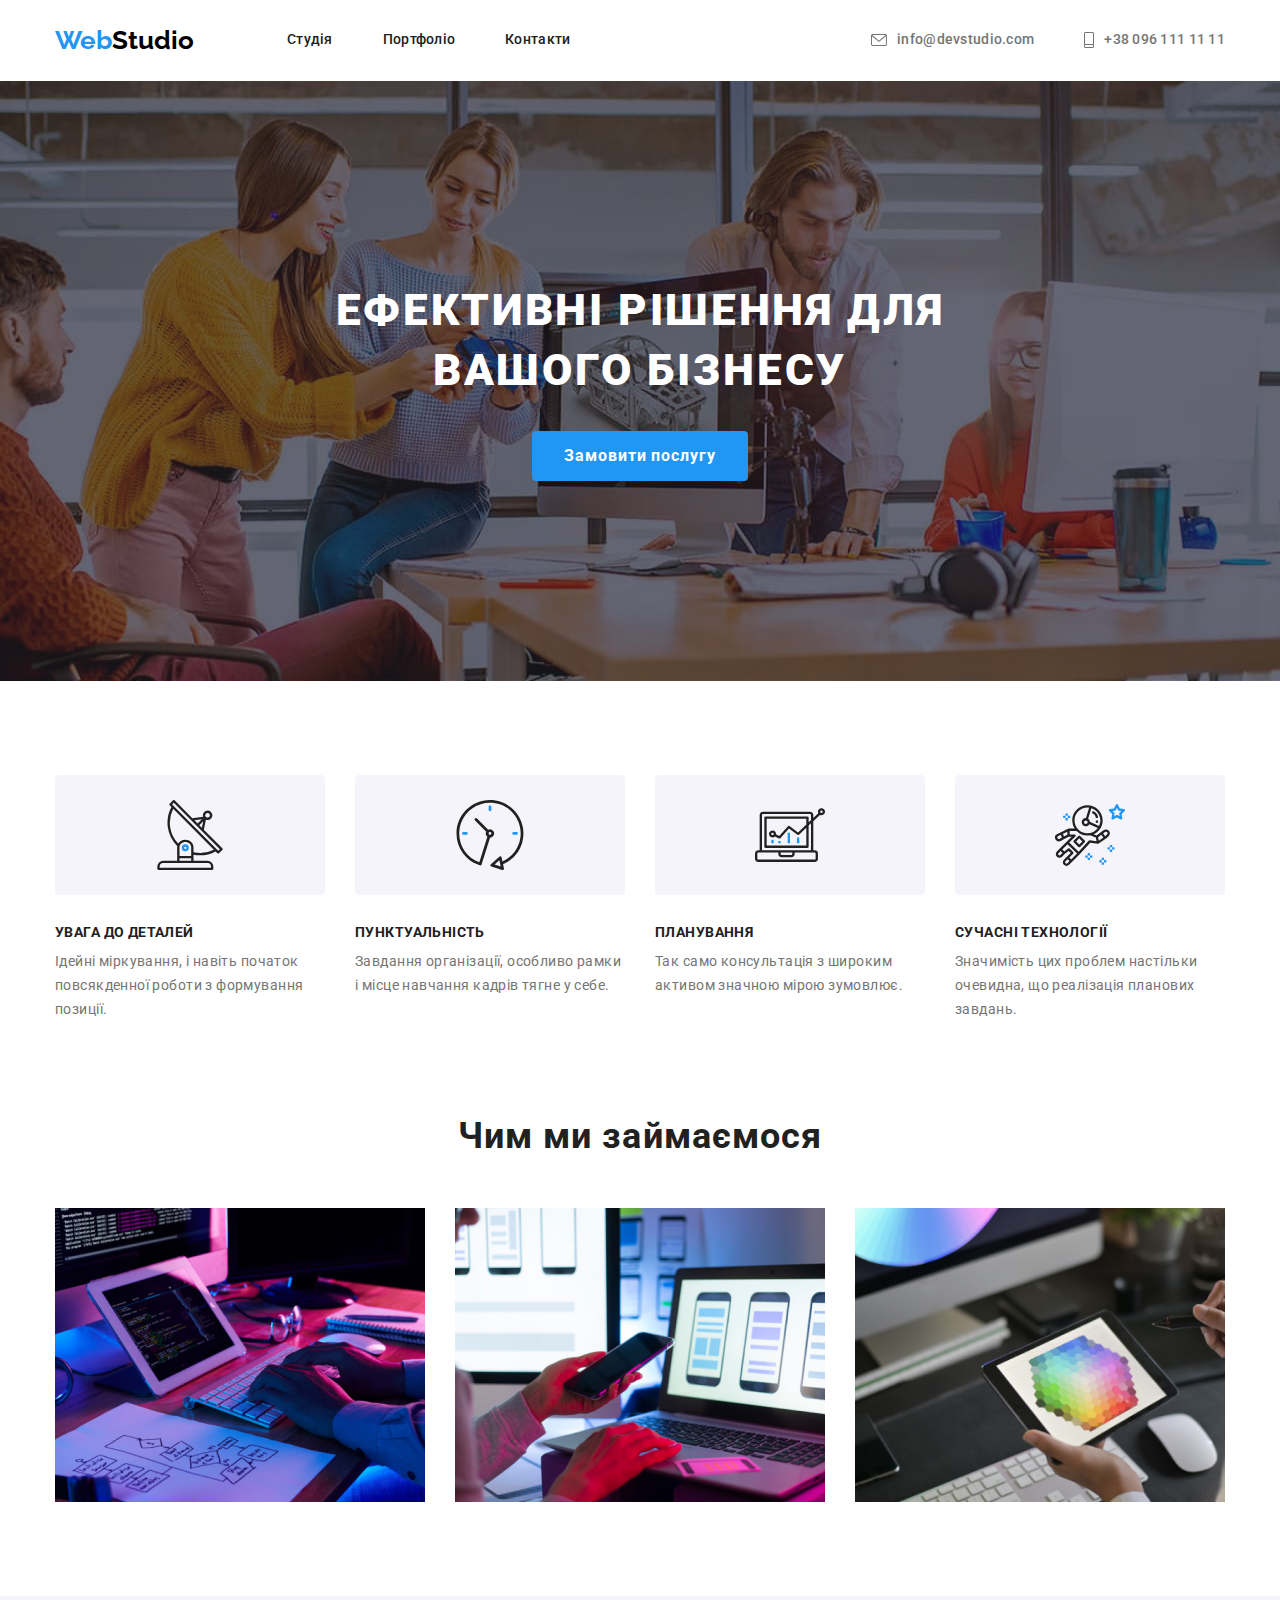
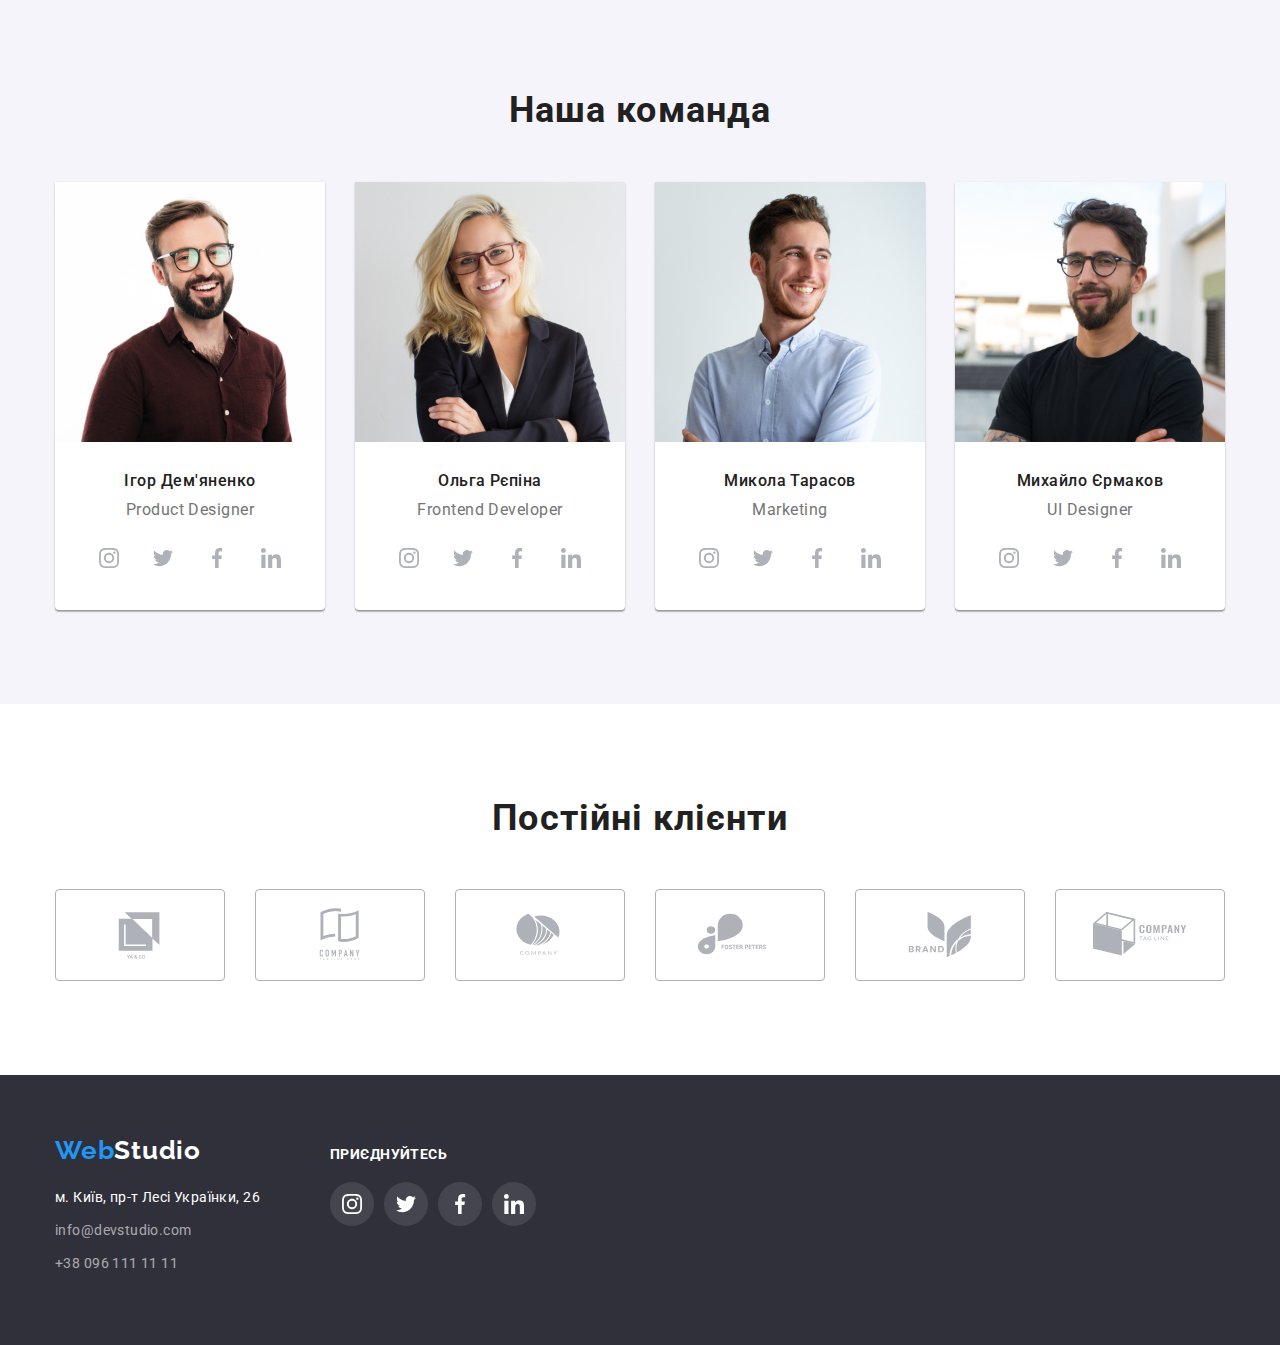
==== commit c4bcbe73: "fix" ====
--- a/index.html
+++ b/index.html
@@ -388,52 +388,51 @@
     </main>
     <footer>
       <div class="container">
-        <div class = "container-footer-wrapper">
-        <div class="container-footer">
-          <a class="logo-link-footer" href="#"><span class="logoweb-footer">Web</span>Studio </a>
-          <ul class="contact-links-footer">
-            <li class="link-address">м. Київ, пр-т Лесі Українки, 26</li>
-            <li class="contact-link-footer">info@devstudio.com</li>
-            <li class="contact-link-footer">+38 096 111 11 11</li>
-          </ul>
-        </div>
-      <div class="container-soc-links-footer">
-        <p class="soc-link-text">приєднуйтесь</p>
-        <div class="soc-links-footer">
-          <ul class="soc-links">
-            <li class="soc-link">
-              <a href="#" class="footer-soc-link">
-                <svg class="footer-net-icon" width="20" height="20">
-                  <use href="./images/icons.svg#icon-instagram"></use>
-                </svg>
-              </a>
-            </li>
-            <li class="soc-link">
-              <a href="#" class="footer-soc-link">
-                <svg class="footer-net-icon" width="20" height="20">
-                  <use href="./images/icons.svg#icon-twitter"></use>
-                </svg>
-              </a>
-            </li>
-            <li class="soc-link">
-              <a href="#" class="footer-soc-link">
-                <svg class="footer-net-icon" width="20" height="20">
-                  <use href="./images/icons.svg#icon-facebook"></use>
-                </svg>
-              </a>
-            </li>
-          <li class="soc-link">
-            <a href="#" class="footer-soc-link">
-              <svg class="footer-net-icon" width="20" height="20">
-                  <use href="./images/icons.svg#icon-linkedin"></use>
-                </svg>
-              </a>
-            </li>
-          </ul>
-        </div>
-        </div>
-      </div>
-        
+        <div class="container-footer-wrapper">
+          <div class="container-footer">
+            <a class="logo-link-footer" href="#"><span class="logoweb-footer">Web</span>Studio </a>
+            <ul class="contact-links-footer">
+              <li class="link-address">м. Київ, пр-т Лесі Українки, 26</li>
+              <li class="contact-link-footer">info@devstudio.com</li>
+              <li class="contact-link-footer">+38 096 111 11 11</li>
+            </ul>
+          </div>
+          <div class="container-soc-links-footer">
+            <p class="soc-link-text">приєднуйтесь</p>
+            <div class="soc-links-footer">
+              <ul class="soc-links">
+                <li class="soc-link">
+                  <a href="#" class="footer-soc-link">
+                    <svg class="footer-net-icon" width="20" height="20">
+                      <use href="./images/icons.svg#icon-instagram"></use>
+                    </svg>
+                  </a>
+                </li>
+                <li class="soc-link">
+                  <a href="#" class="footer-soc-link">
+                    <svg class="footer-net-icon" width="20" height="20">
+                      <use href="./images/icons.svg#icon-twitter"></use>
+                    </svg>
+                  </a>
+                </li>
+                <li class="soc-link">
+                  <a href="#" class="footer-soc-link">
+                    <svg class="footer-net-icon" width="20" height="20">
+                      <use href="./images/icons.svg#icon-facebook"></use>
+                    </svg>
+                  </a>
+                </li>
+                <li class="soc-link">
+                  <a href="#" class="footer-soc-link">
+                    <svg class="footer-net-icon" width="20" height="20">
+                      <use href="./images/icons.svg#icon-linkedin"></use>
+                    </svg>
+                  </a>
+                </li>
+              </ul>
+            </div>
+          </div>
+        </div>
       </div>
     </footer>
   </body>
--- a/css/styles.css
+++ b/css/styles.css
@@ -114,7 +114,8 @@
   fill: var(--color-text);
   margin-right: 10px;
 }
-.contact-link:hover .contact-links-img {
+.contact-link:hover .contact-links-img,
+.contact-link:focus .contact-links-img {
   fill: var(--color-focus);
 }
 
@@ -136,8 +137,7 @@
   background-position: center;
   background-repeat: no-repeat;
   padding: 200px 0;
-  background-image: url(../images/studio.image/backgroundimage.jpg);
-  background-color: rgba(47, 48, 58, 0.4);
+  background-image: linear-gradient(to right, rgba(47, 48, 58, 0.4), rgba(47, 48, 58, 0.4)), url(../images/studio.image/backgroundimage.jpg);
 }
 .container-main-button {
   text-align: center;
@@ -184,8 +184,10 @@
   align-items: center;
   width: 270px;
   height: 120px;
-  margin-bottom: 10px;
+  margin-bottom: 30px;
   background-color: var(--color-backgorund);
+  border-radius: 4px;
+
 }
 .main-text-title {
   margin-bottom: 10px;
@@ -286,9 +288,11 @@
 .net-link {
   fill: var(--color-soc-link);
 }
-.net-link:hover {
+.net-link:hover,
+.net-link:focus {
   fill: #fff;
   background-color: var(--color-focus);
+  outline: var(--color-focus);
 }
 
 .permanent-clients-title {
@@ -315,9 +319,11 @@
   border: 1px solid #afb1b8;
   border-radius: 4px;
 }
-.permanent-clients-link:hover {
+.permanent-clients-link:hover,
+.permanent-clients-link:focus {
   fill: var(--color-focus);
   border-color: var(--color-focus);
+  outline: var(--color-focus);
 }
 
 footer {
@@ -363,7 +369,7 @@
 .container-footer-wrapper{
   align-items: baseline;
   display: flex;
-  padding: 60px;
+  padding: 60px 0;
 }
 .soc-link-text{
   color: #fff;
@@ -392,9 +398,12 @@
 .footer-net-icon{
   fill: #fff;
 }
-.footer-soc-link:hover{
+.footer-soc-link:hover,
+.footer-soc-link:focus
+{
   fill: #fff;
   background-color: var(--color-focus);
+  outline: var(--color-focus);
 }
 
 
@@ -414,6 +423,7 @@
   background: var(--color-backgorund);
   border-radius: 4px;
   border: none;
+  cursor: pointer;
 }
 .button-portfolio:focus {
   background-color: var(--color-focus);
@@ -439,6 +449,11 @@
 .porfolio-box {
   box-sizing: border-box;
   background: #ffffff;
+  cursor: pointer;
+}
+.porfolio-box:focus,
+.porfolio-box:hover{
+  box-shadow: 0px 1px 1px rgba(0, 0, 0, 0.12), 0px 4px 4px rgba(0, 0, 0, 0.06), 1px 4px 6px rgba(0, 0, 0, 0.16);
 }
 .portfolio-title {
   margin-bottom: 4px;
